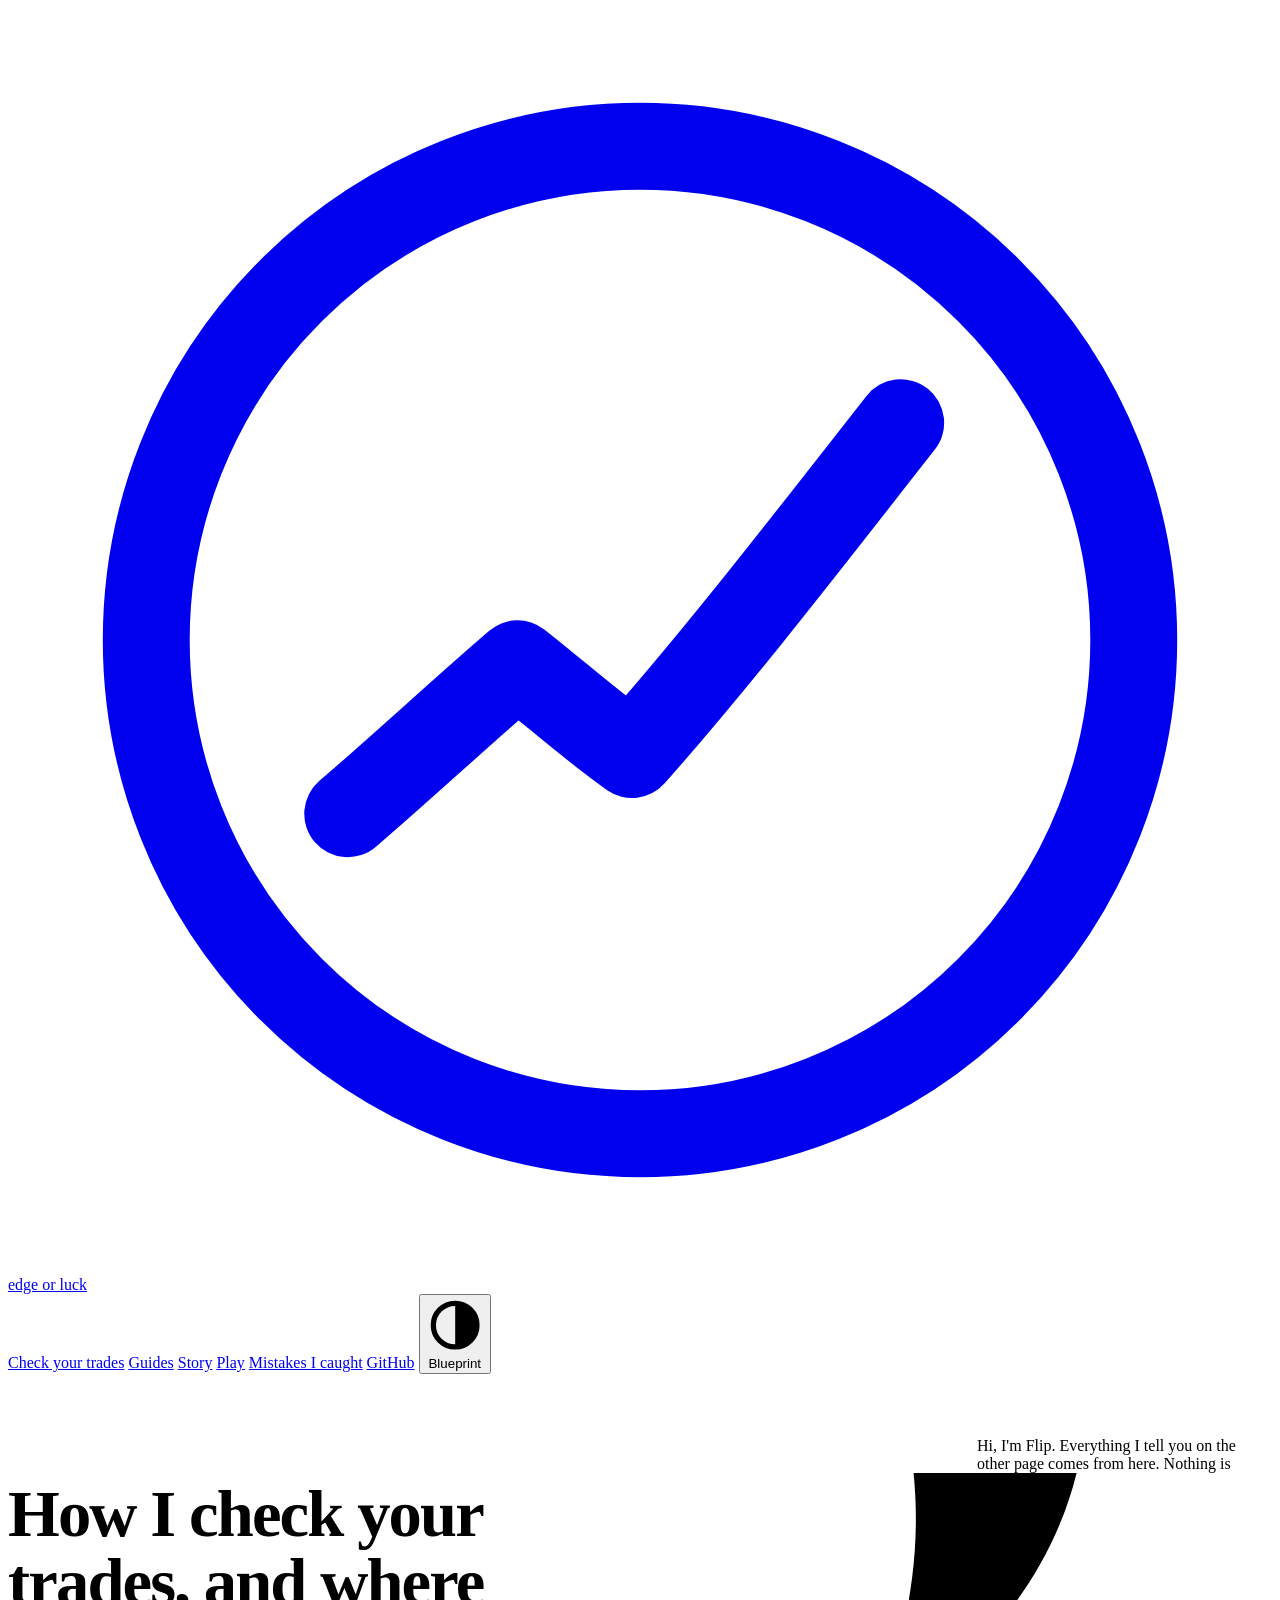
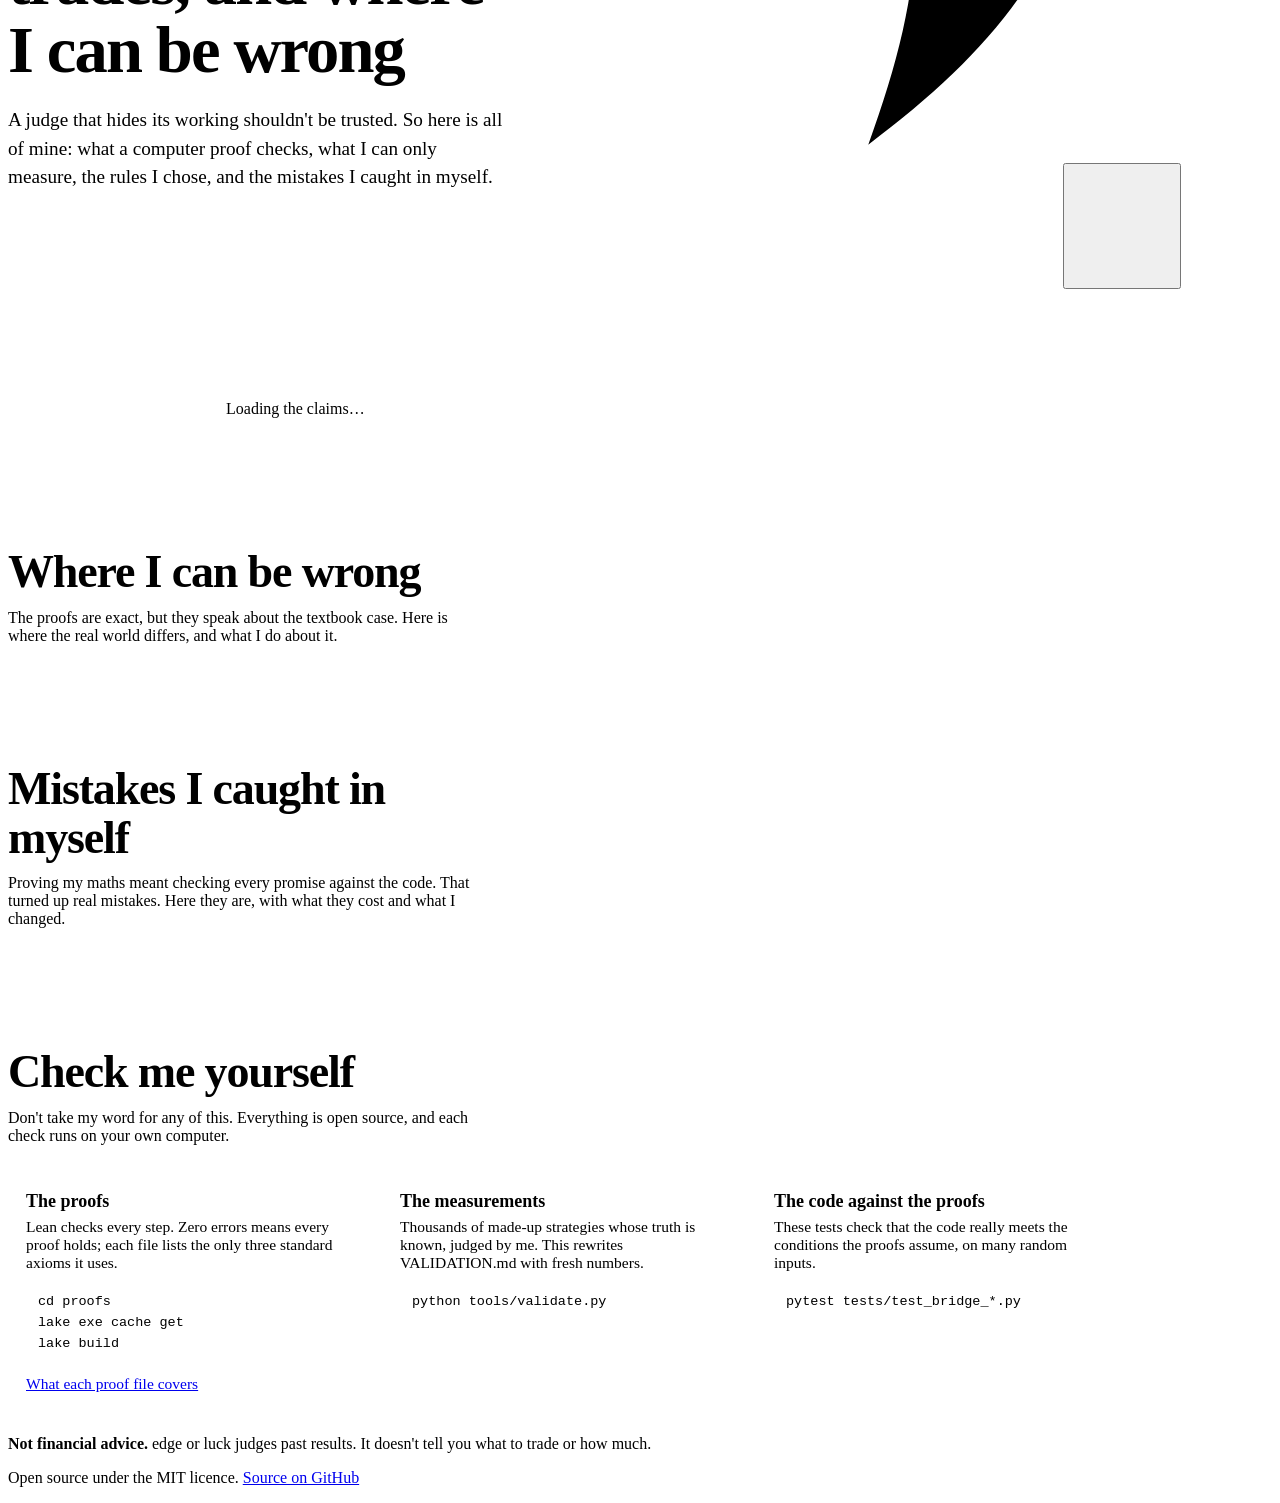
==== src/edgeorluck/web/static/how.html @ fd20bb6f "play: Flip Flip, a coin game that shows luck evening out (/play) Call heads or tails and Flip tosses" ====
<!doctype html>
<html lang="en">
<head>
<meta charset="utf-8">
<meta name="viewport" content="width=device-width, initial-scale=1">
<title>How edge or luck checks</title>
<meta name="description" content="How edge or luck judges a strategy, which parts are proved by a computer, which are measured, and the mistakes it caught in itself.">
<link rel="icon" href="data:image/svg+xml,%3Csvg xmlns='http://www.w3.org/2000/svg' viewBox='0 0 32 32'%3E%3Ccircle cx='16' cy='16' r='12.5' fill='%23F3F7F4' stroke='%2316294A' stroke-width='2.6'/%3E%3Cpath d='M8.5 20.5 13 16.5l3 2.4 7-8.4' fill='none' stroke='%2316294A' stroke-width='2.6' stroke-linecap='round' stroke-linejoin='round'/%3E%3C/svg%3E">
<link rel="stylesheet" href="/assets/site.css">
<style>
/* ---- Opening: Flip says what this page is ---- */
.intro{display:grid;grid-template-columns:minmax(0,1fr) 300px;gap:40px;align-items:center;padding-top:clamp(28px,7vh,80px);padding-bottom:12px}
h1{font-weight:700;font-size:clamp(38px,5.2vw,68px);line-height:1.02;letter-spacing:-.028em;margin:0 0 22px;max-width:16ch;text-wrap:balance}
.lede{margin:0;max-width:52ch;font-size:clamp(18px,1.5vw,21px);line-height:1.5;color:var(--ink-2)}
.intro-pet{position:relative;display:flex;flex-direction:column;align-items:center;gap:14px}
.intro-pet .bubble{position:relative;max-width:290px}
.intro-pet .bubble .tail{right:auto;left:50%;bottom:-13px;transform:translateX(-50%) rotate(90deg)}
.intro-pet .pet{width:118px;height:126px}
.legend{list-style:none;display:flex;flex-wrap:wrap;gap:12px 26px;margin:34px 0 0;padding:20px 0 0;border-top:1px solid var(--rule);font-size:15px;color:var(--ink-2)}
.legend li{display:flex;align-items:center;gap:10px;max-width:290px}

/* ---- Stamps: the kind of claim, hand-stamped ---- */
.stamp{display:inline-block;flex:none;font-family:var(--hand);font-weight:700;font-size:16px;line-height:1;padding:6px 10px 6px;
  border:2px solid currentColor;border-radius:11px 15px 10px 14px / 14px 10px 15px 11px;transform:rotate(-3deg);white-space:nowrap;background:color-mix(in srgb,var(--paper) 70%,transparent)}
.stamp.proved{color:var(--green)}
.stamp.measured{color:var(--amber)}
.stamp.tested{color:var(--violet)}
.stamp.choice{color:var(--slate)}
.stamp.unchecked{color:var(--red)}
.stamp.fixed{color:var(--green);transform:rotate(4deg)}

/* ---- The steps (a real sequence, so numbered) ---- */
.steps{list-style:none;margin:clamp(40px,7vh,72px) auto 0;padding-top:0;counter-reset:none}
.step{display:grid;grid-template-columns:150px minmax(0,1fr);gap:0 28px;padding:36px 0 40px;border-top:1px solid var(--rule)}
.step-side{display:flex;flex-direction:column;align-items:center;gap:10px;padding-top:4px}
.num{display:inline-grid;place-items:center;width:46px;height:46px;font-family:var(--hand);font-weight:700;font-size:26px;
  border:2px solid var(--ink);border-radius:54% 46% 52% 48% / 47% 55% 45% 53%}
.mini-pet{width:62px;height:66px;color:var(--ink)}
.step-body{min-width:0;max-width:820px}
.step h2{margin:0 0 8px;font-size:clamp(25px,2.6vw,34px);line-height:1.12;letter-spacing:-.02em;text-wrap:balance}
.say{margin:0 0 14px;font-family:var(--hand);font-size:21px;line-height:1.35;color:var(--ink-2)}
.say::before{content:"Flip: ";font-weight:700;color:var(--ink)}
.plain{margin:0;max-width:64ch;color:var(--ink-2)}
.formula{margin:20px 0 0;padding:14px 18px;border:1.5px dashed var(--ink-3);border-radius:6px;background:color-mix(in srgb,var(--paper-raised) 75%,transparent);max-width:72ch}
.formula code{display:block;font-family:var(--text);font-size:clamp(16px,1.5vw,19px);line-height:1.6;white-space:pre-wrap;color:var(--ink);overflow-wrap:anywhere}
.formula p{margin:8px 0 0;font-size:15px;color:var(--ink-3)}

.claims{list-style:none;margin:24px 0 0;padding:0;max-width:74ch}
.claim{display:grid;grid-template-columns:118px minmax(0,1fr);gap:14px;align-items:start;padding:14px 0;border-top:1px dashed var(--rule)}
.claim:first-child{border-top:0}
.claim .stamp{justify-self:start;margin-top:2px}
.claim p{margin:0}
.claim .meta{margin-top:5px;font-size:14.5px;color:var(--ink-3);line-height:1.5}
.claim .meta b{font-weight:600;color:var(--ink-2)}
.claim .meta a{color:var(--ink-2)}
.claim .meta code{font-family:ui-monospace,"Cascadia Mono",Consolas,monospace;font-size:13.5px}

/* ---- Mistakes I caught in myself ---- */
.band{padding-top:clamp(64px,10vh,110px)}
.band h2{font-size:clamp(30px,3.6vw,46px);line-height:1.06;letter-spacing:-.025em;margin:0 0 12px;max-width:22ch}
.band .intro-text{margin:0 0 30px;max-width:60ch;color:var(--ink-2)}
.mistakes{list-style:none;margin:0;padding:0;max-width:980px}
.mistake{display:grid;grid-template-columns:150px minmax(0,1fr);gap:8px 28px;padding:22px 0;border-top:1px solid var(--rule)}
.mistake .when{display:flex;flex-direction:column;align-items:flex-start;gap:10px}
.mistake .date{font-family:var(--hand);font-size:18px;color:var(--ink-3)}
.mistake h3{margin:0 0 6px;font-size:20px;letter-spacing:-.01em}
.mistake dl{margin:0;display:grid;grid-template-columns:max-content minmax(0,1fr);gap:4px 14px;font-size:16px}
.mistake dt{color:var(--ink-3)}
.mistake dd{margin:0;color:var(--ink-2)}

.yourself{display:grid;grid-template-columns:repeat(3,minmax(0,1fr));gap:22px;max-width:1100px}
.yourself div{padding:16px 18px;border:1.5px solid var(--rule);border-radius:6px;background:color-mix(in srgb,var(--paper-raised) 70%,transparent)}
.yourself h3{margin:0 0 6px;font-size:18px}
.yourself p{margin:0 0 10px;font-size:15.5px;color:var(--ink-2)}
.yourself pre{margin:0 0 10px;padding:10px 12px;border-radius:4px;background:color-mix(in srgb,var(--ink) 6%,transparent);overflow:auto;
  font-family:ui-monospace,"Cascadia Mono",Consolas,monospace;font-size:13.5px;line-height:1.55;white-space:pre}
.load-error{color:var(--red)}

@media (max-width:900px){
  .intro{grid-template-columns:minmax(0,1fr);gap:22px}
  .intro-pet{order:-1;flex-direction:row;justify-content:flex-start;align-items:center}
  .intro-pet .pet{width:84px;height:90px;flex:none}
  .intro-pet .bubble .tail{left:-14px;bottom:auto;top:50%;transform:translateY(-50%) scaleX(-1)}
  .intro-pet{flex-direction:row-reverse;justify-content:flex-end}
  .step,.mistake{grid-template-columns:minmax(0,1fr)}
  .step-side{flex-direction:row;justify-content:flex-start;padding-bottom:10px}
  .yourself{grid-template-columns:minmax(0,1fr)}
}
@media (max-width:520px){
  body{font-size:17px}
  .claim{grid-template-columns:minmax(0,1fr);gap:8px}
}
</style>
</head>
<body>

<header class="top">
  <div class="wrap">
    <a class="brand" href="/" aria-label="edge or luck, home">
      <svg viewBox="0 0 32 32" aria-hidden="true"><circle cx="16" cy="16" r="12.5" fill="none" stroke="currentColor" stroke-width="2.2"/><path d="M8.6 20.4c1.4-1.2 2.9-2.6 4.3-3.8.9.7 1.9 1.6 2.9 2.3 2.3-2.6 4.6-5.6 6.8-8.4" fill="none" stroke="currentColor" stroke-width="2.2" stroke-linecap="round" stroke-linejoin="round"/></svg>
      edge or luck
    </a>
    <nav class="nav" aria-label="Page">
      <a class="opt" href="/">Check your trades</a>
      <a class="opt" href="/guides">Guides</a>
      <a class="opt" href="/story">Story</a>
      <a class="opt" href="/play">Play</a>
      <a class="opt" href="#mistakes">Mistakes I caught</a>
      <a href="https://github.com/Sakke-code/edge-or-luck" rel="noopener">GitHub</a>
      <button class="theme" id="theme" type="button" aria-label="Switch to blueprint (dark) look">
        <svg viewBox="0 0 16 16" aria-hidden="true"><circle cx="8" cy="8" r="6.2" fill="none" stroke="currentColor" stroke-width="1.5"/><path d="M8 1.8a6.2 6.2 0 0 1 0 12.4z" fill="currentColor"/></svg>
        <span id="themeLabel">Blueprint</span>
      </button>
    </nav>
  </div>
</header>

<main>
  <section class="intro wrap" aria-labelledby="title">
    <div>
      <h1 id="title">How I check your trades, and where I can be wrong</h1>
      <p class="lede">A judge that hides its working shouldn't be trusted. So here is all of mine: what a computer proof checks, what I can only measure, the rules I chose, and the mistakes I caught in myself.</p>
      <ul class="legend" id="legend" aria-label="What the stamps mean"></ul>
    </div>
    <div class="intro-pet" aria-hidden="true">
      <div class="bubble" id="introBubble"><span class="say-text">Hi, I'm Flip. Everything I tell you on the other page comes from here. Nothing is hidden.</span><svg class="tail" viewBox="0 0 16 14"><path d="M0 1.5C6 3 10.5 7 15 13 9.5 11 5 10 0 10.5"/></svg></div>
      <button class="pet" id="introPet" type="button" tabindex="-1"></button>
    </div>
  </section>

  <ol class="steps wrap" id="steps" aria-label="How the judge works, step by step">
    <li class="step"><div></div><p class="plain" id="loading">Loading the claims…</p></li>
  </ol>

  <section class="band wrap" id="limits" aria-labelledby="limitsTitle">
    <h2 id="limitsTitle">Where I can be wrong</h2>
    <p class="intro-text">The proofs are exact, but they speak about the textbook case. Here is where the real world differs, and what I do about it.</p>
    <ul class="claims" id="limitsList"></ul>
  </section>

  <section class="band wrap" id="mistakes" aria-labelledby="mistakesTitle">
    <h2 id="mistakesTitle">Mistakes I caught in myself</h2>
    <p class="intro-text">Proving my maths meant checking every promise against the code. That turned up real mistakes. Here they are, with what they cost and what I changed.</p>
    <ul class="mistakes" id="mistakeList"></ul>
  </section>

  <section class="band wrap" aria-labelledby="yourselfTitle">
    <h2 id="yourselfTitle">Check me yourself</h2>
    <p class="intro-text">Don't take my word for any of this. Everything is open source, and each check runs on your own computer.</p>
    <div class="yourself">
      <div>
        <h3>The proofs</h3>
        <p>Lean checks every step. Zero errors means every proof holds; each file lists the only three standard axioms it uses.</p>
        <pre>cd proofs
lake exe cache get
lake build</pre>
        <p><a href="/proofs/README.md">What each proof file covers</a></p>
      </div>
      <div>
        <h3>The measurements</h3>
        <p>Thousands of made-up strategies whose truth is known, judged by me. This rewrites VALIDATION.md with fresh numbers.</p>
        <pre>python tools/validate.py</pre>
      </div>
      <div>
        <h3>The code against the proofs</h3>
        <p>These tests check that the code really meets the conditions the proofs assume, on many random inputs.</p>
        <pre>pytest tests/test_bridge_*.py</pre>
      </div>
    </div>
  </section>
</main>

<footer>
  <div class="wrap">
    <div>
      <p><b>Not financial advice.</b> edge or luck judges past results. It doesn't tell you what to trade or how much.</p>
      <p id="updated"></p>
    </div>
    <div>
      <p>Open source under the MIT licence. <a href="https://github.com/Sakke-code/edge-or-luck" rel="noopener">Source on GitHub</a></p>
    </div>
  </div>
</footer>

<script src="/assets/site.js"></script>
<script>
(function () {
  "use strict";
  var $ = function (id) { return document.getElementById(id); };
  function el(tag, cls, text) { var e = document.createElement(tag); if (cls) e.className = cls; if (text != null) e.textContent = text; return e; }

  var intro = EOL.makeFlip($("introPet"), $("introBubble"));
  var pets = [intro];
  if (!EOL.reduce) {
    var px = 0, py = 0, looking = false;
    window.addEventListener("pointermove", function (e) {
      px = e.clientX; py = e.clientY;
      if (looking) return;
      looking = true;
      requestAnimationFrame(function () { looking = false; pets.forEach(function (f) { f.look(px, py); }); });
    }, { passive: true });
  }
  $("introPet").addEventListener("click", function () { intro.hop(); });

  // One claim: its stamp, what it says, what it assumes, and where to check it.
  function claimItem(c, statuses) {
    var li = el("li", "claim"), st = statuses[c.status] || { label: c.status };
    li.appendChild(el("span", "stamp " + c.status, st.label));
    var d = el("div");
    d.appendChild(el("p", null, c.text));
    var meta = el("div", "meta");
    if (c.assumes) { var a = el("p"); a.appendChild(el("b", null, "Assumes: ")); a.appendChild(document.createTextNode(c.assumes)); meta.appendChild(a); }
    if (c.lean && c.lean.length) {
      var p = el("p"); p.appendChild(el("b", null, c.status === "proved" ? "Proof: " : "Shown in: "));
      c.lean.forEach(function (ref, i) {
        if (i) p.appendChild(document.createTextNode(", "));
        var file = ref.split(".")[0], link = el("a"), code = el("code", null, ref);
        link.href = "/proofs/EdgeOrLuck/" + file + ".lean"; link.title = "Read the Lean proof";
        link.appendChild(code); p.appendChild(link);
      });
      meta.appendChild(p);
    }
    if (c.python) { var py2 = el("p"); py2.appendChild(el("b", null, "In the code: ")); py2.appendChild(el("code", null, c.python)); meta.appendChild(py2); }
    if (c.link) {
      var lk = el("p"), a2 = el("a", null, "the measurements in " + c.link);
      a2.href = "https://github.com/Sakke-code/edge-or-luck/blob/main/" + c.link; a2.rel = "noopener";
      lk.appendChild(el("b", null, "See: ")); lk.appendChild(a2); meta.appendChild(lk);
    }
    if (meta.children.length) d.appendChild(meta);
    li.appendChild(d);
    return li;
  }

  fetch("/api/claims").then(function (r) { return r.json(); }).then(function (data) {
    var statuses = data.statuses || {};
    var legend = $("legend");
    Object.keys(statuses).forEach(function (k) {
      var li = el("li"); li.appendChild(el("span", "stamp " + k, statuses[k].label)); li.appendChild(el("span", null, statuses[k].means));
      legend.appendChild(li);
    });

    var list = $("steps"); list.textContent = "";
    (data.steps || []).forEach(function (s, i) {
      var li = el("li", "step"); li.id = "step-" + s.id;
      var side = el("div", "step-side");
      side.appendChild(el("span", "num", String(i + 1)));
      var mini = el("div", "mini-pet"); mini.setAttribute("aria-hidden", "true"); side.appendChild(mini);
      li.appendChild(side);
      var body = el("div", "step-body");
      body.appendChild(el("h2", null, s.title));
      if (s.flip) body.appendChild(el("p", "say", s.flip));
      if (s.plain) body.appendChild(el("p", "plain", s.plain));
      if (s.formula) {
        var f = el("div", "formula"); f.appendChild(el("code", null, s.formula));
        if (s.formula_note) f.appendChild(el("p", null, s.formula_note));
        body.appendChild(f);
      }
      var ul = el("ul", "claims");
      (s.claims || []).forEach(function (c) { ul.appendChild(claimItem(c, statuses)); });
      body.appendChild(ul);
      li.appendChild(body);
      list.appendChild(li);
      var pet = EOL.makeFlip(mini, null);
      pet.mood(s.mood || "idle");
      pets.push(pet);
    });

    var lim = $("limitsList");
    (data.limits || []).forEach(function (c) { lim.appendChild(claimItem(c, statuses)); });

    var ml = $("mistakeList");
    (data.mistakes || []).forEach(function (m) {
      var li = el("li", "mistake"), when = el("div", "when");
      when.appendChild(el("span", "date", m.date));
      when.appendChild(el("span", "stamp fixed", "Fixed"));
      li.appendChild(when);
      var d = el("div");
      d.appendChild(el("h3", null, m.title));
      var dl = el("dl");
      [["What it cost", m.impact], ["How I found it", m.found], ["What I changed", m.fix]].forEach(function (row) {
        if (!row[1]) return;
        dl.appendChild(el("dt", null, row[0])); dl.appendChild(el("dd", null, row[1]));
      });
      d.appendChild(dl);
      li.appendChild(d);
      ml.appendChild(li);
    });
    if (data.updated) $("updated").textContent = "These claims were last checked on " + data.updated + ".";
  }).catch(function () {
    var list = $("steps"); list.textContent = "";
    var li = el("li", "step"); li.appendChild(el("div"));
    li.appendChild(el("p", "load-error", "The claims didn't load. Reload the page, or read them in src/edgeorluck/data/claims.json."));
    list.appendChild(li);
  });
})();
</script>
</body>
</html>
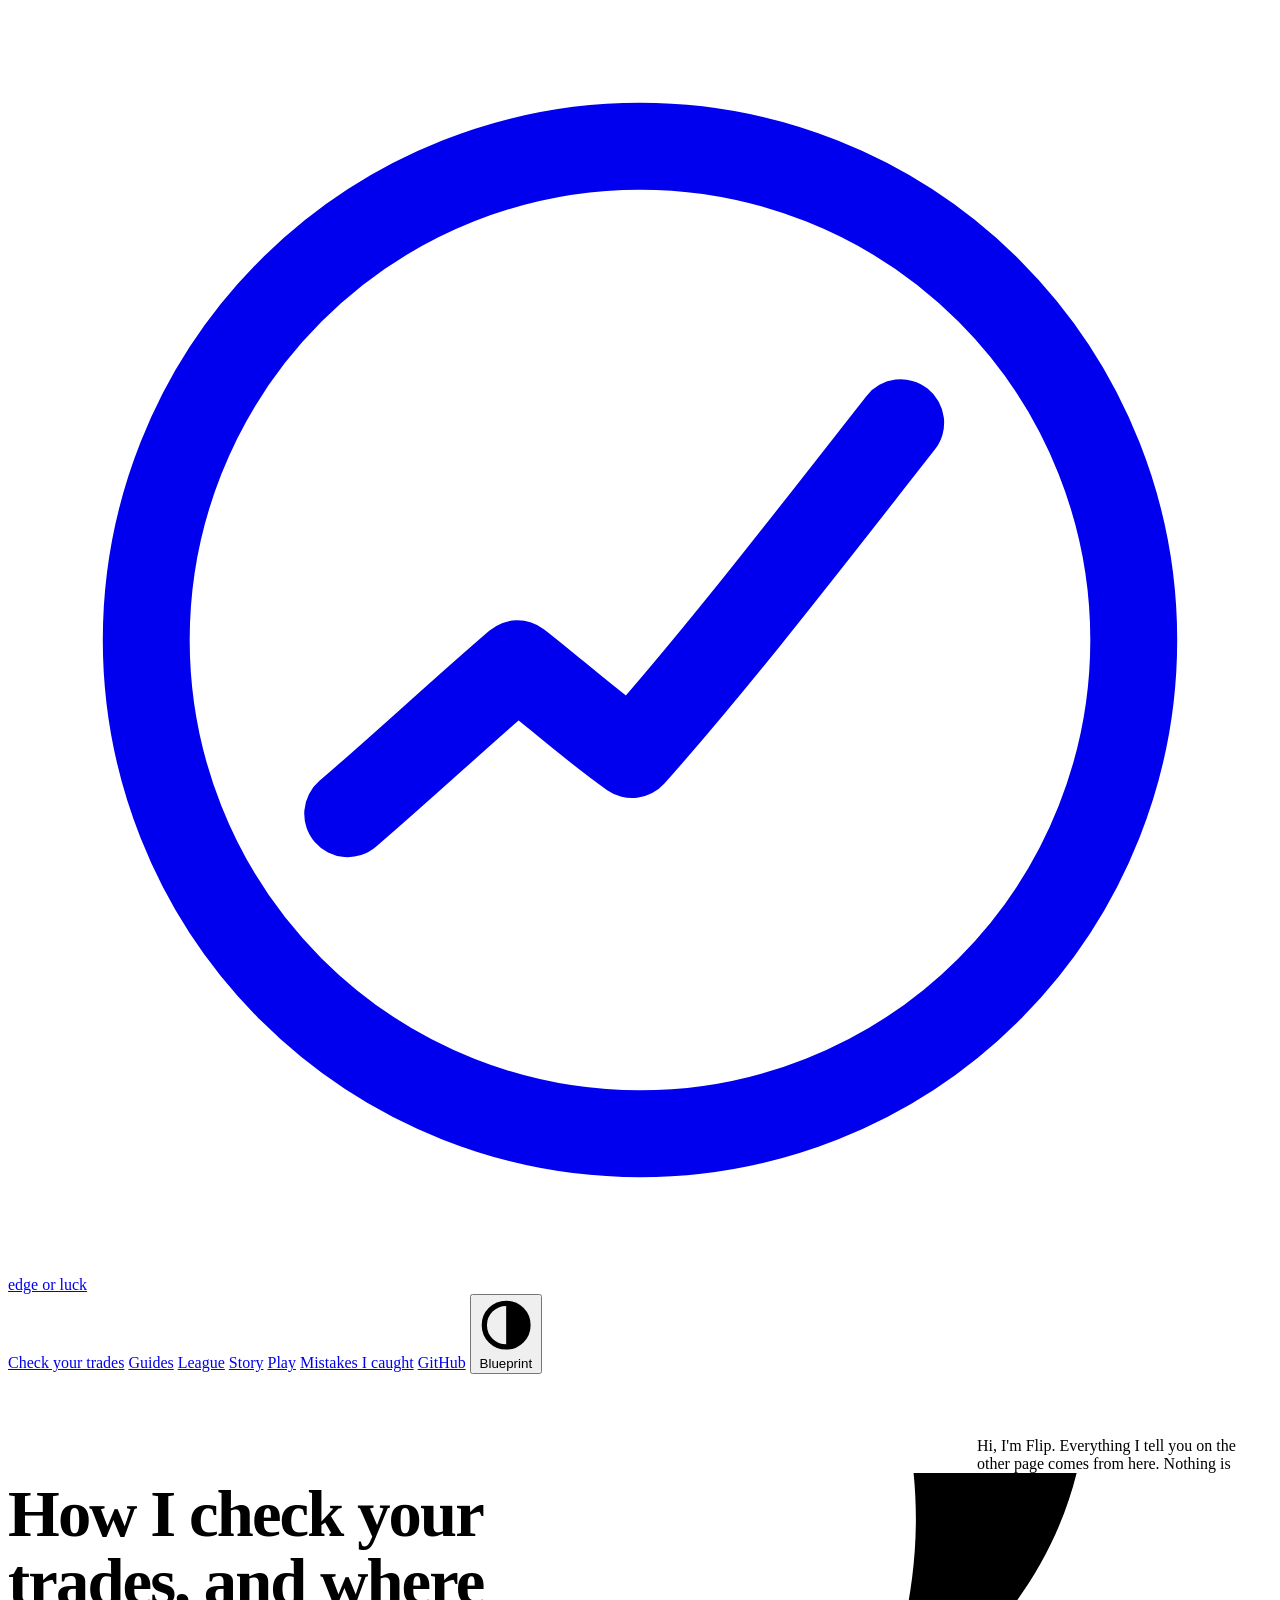
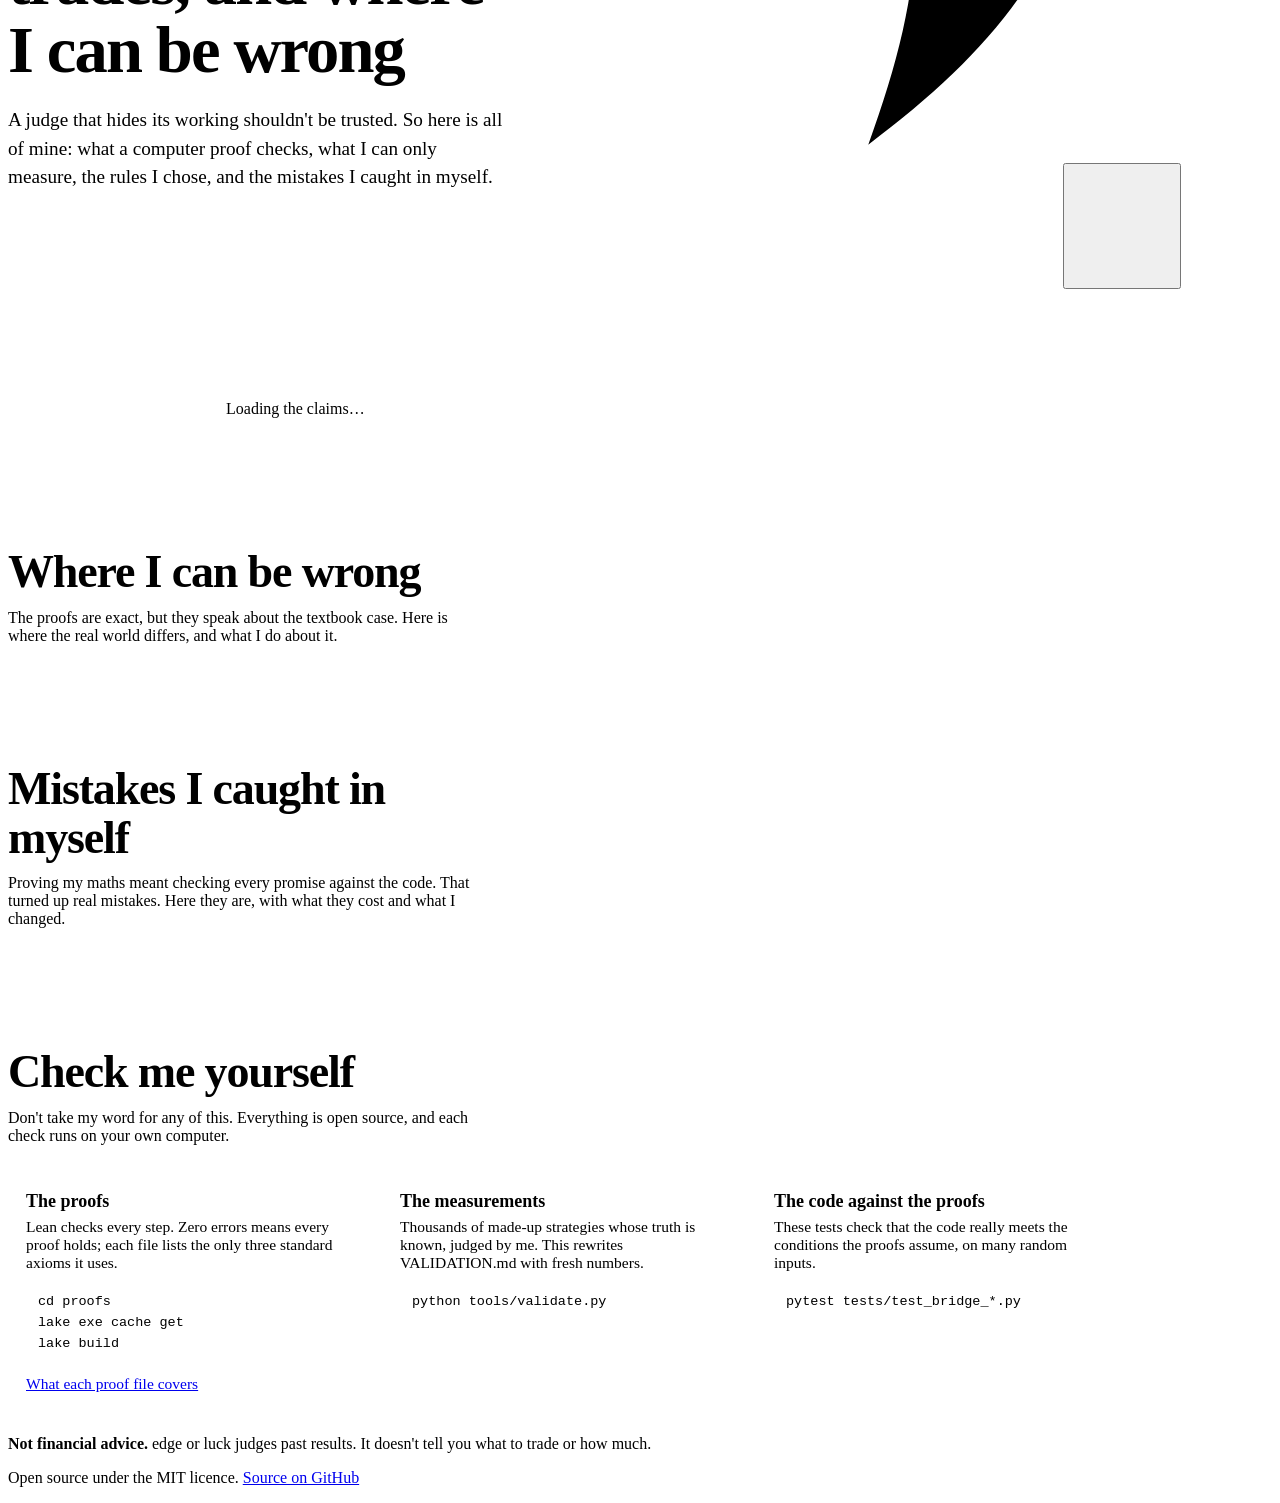
==== commit 06f2a9b6: "2.5.0: the league, MCP over the web, and a built-in MCP server - The league (/league, /api/league): " ====
--- a/src/edgeorluck/web/static/how.html
+++ b/src/edgeorluck/web/static/how.html
@@ -102,7 +102,7 @@
     </a>
     <nav class="nav" aria-label="Page">
       <a class="opt" href="/">Check your trades</a>
-      <a class="opt" href="/guides">Guides</a>
+      <a class="opt" href="/guides">Guides</a> <a class="opt" href="/league">League</a>
       <a class="opt" href="/story">Story</a>
       <a class="opt" href="/play">Play</a>
       <a class="opt" href="#mistakes">Mistakes I caught</a>
@@ -286,6 +286,11 @@
       ml.appendChild(li);
     });
     if (data.updated) $("updated").textContent = "These claims were last checked on " + data.updated + ".";
+    // The page grew after the browser jumped to #mistakes (or #step-...), so jump again now it's all there.
+    if (location.hash) {
+      var target = document.getElementById(decodeURIComponent(location.hash.slice(1)));
+      if (target) target.scrollIntoView();
+    }
   }).catch(function () {
     var list = $("steps"); list.textContent = "";
     var li = el("li", "step"); li.appendChild(el("div"));
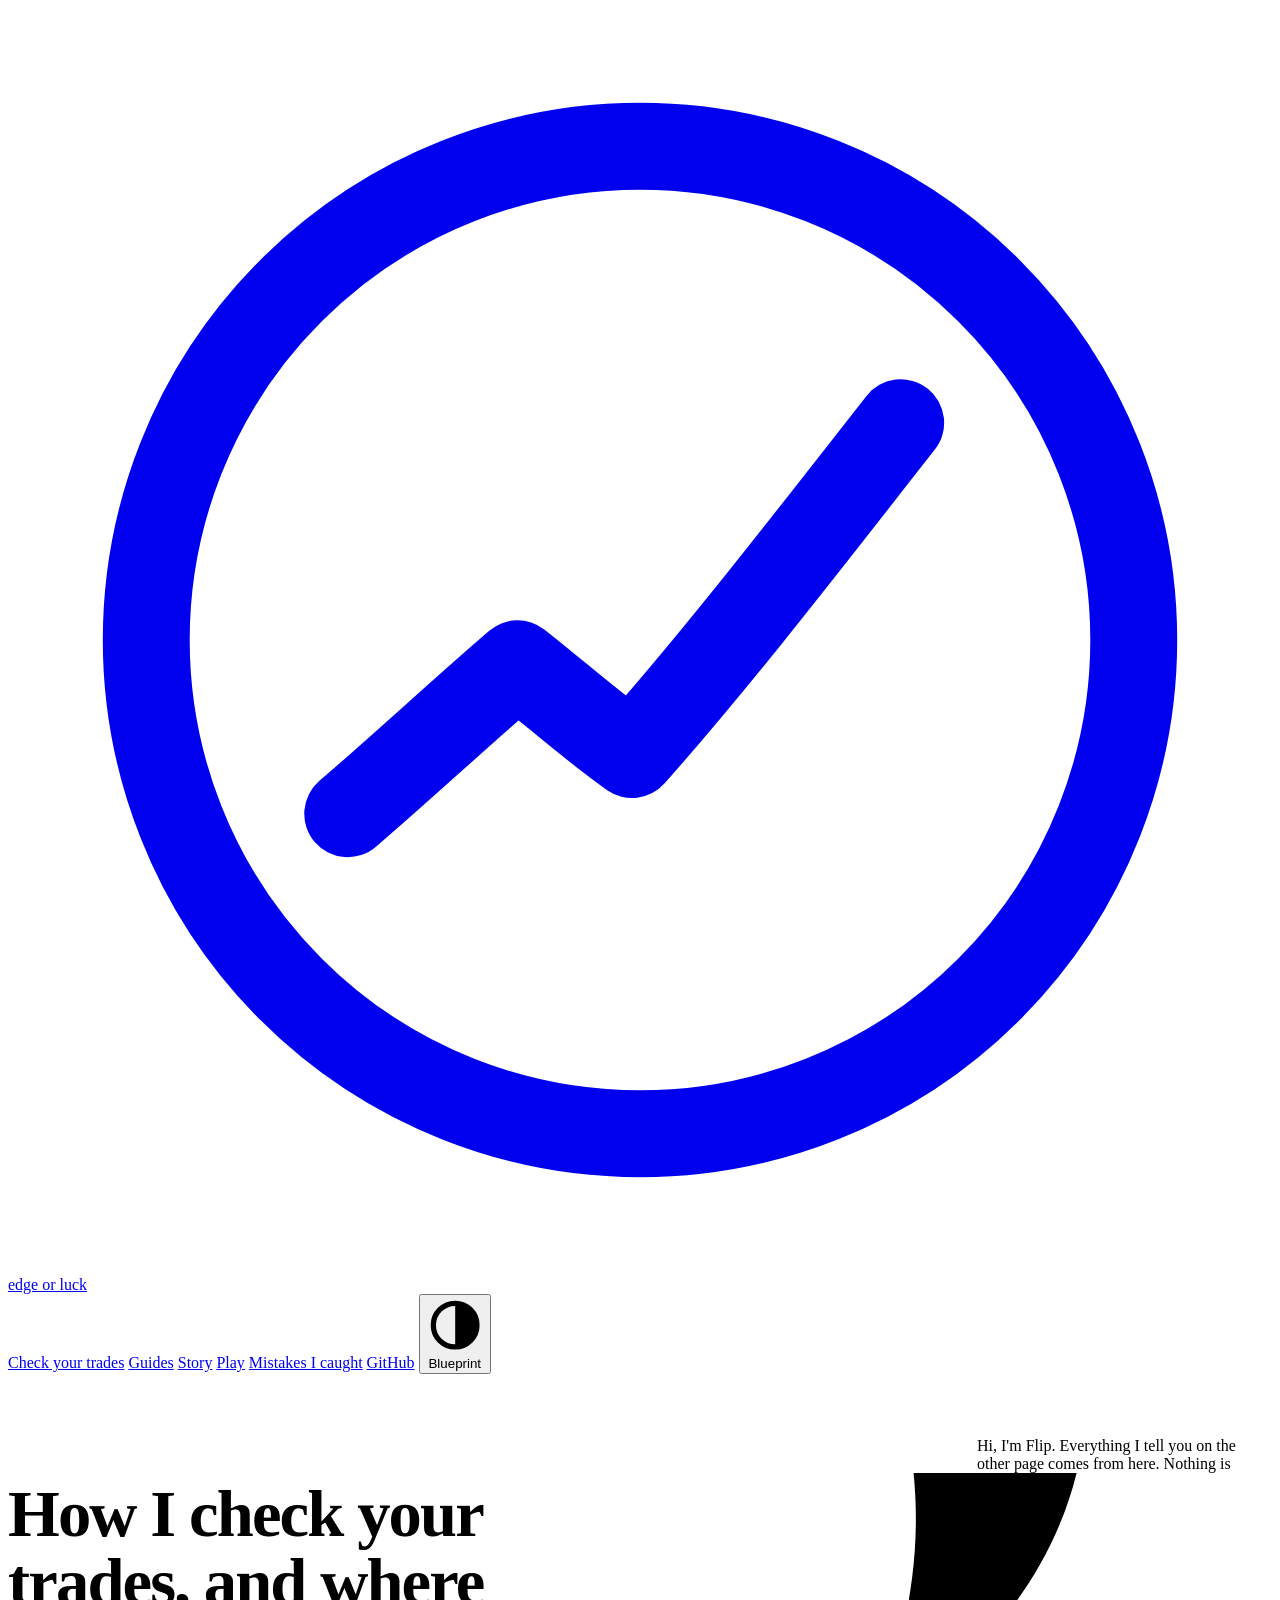
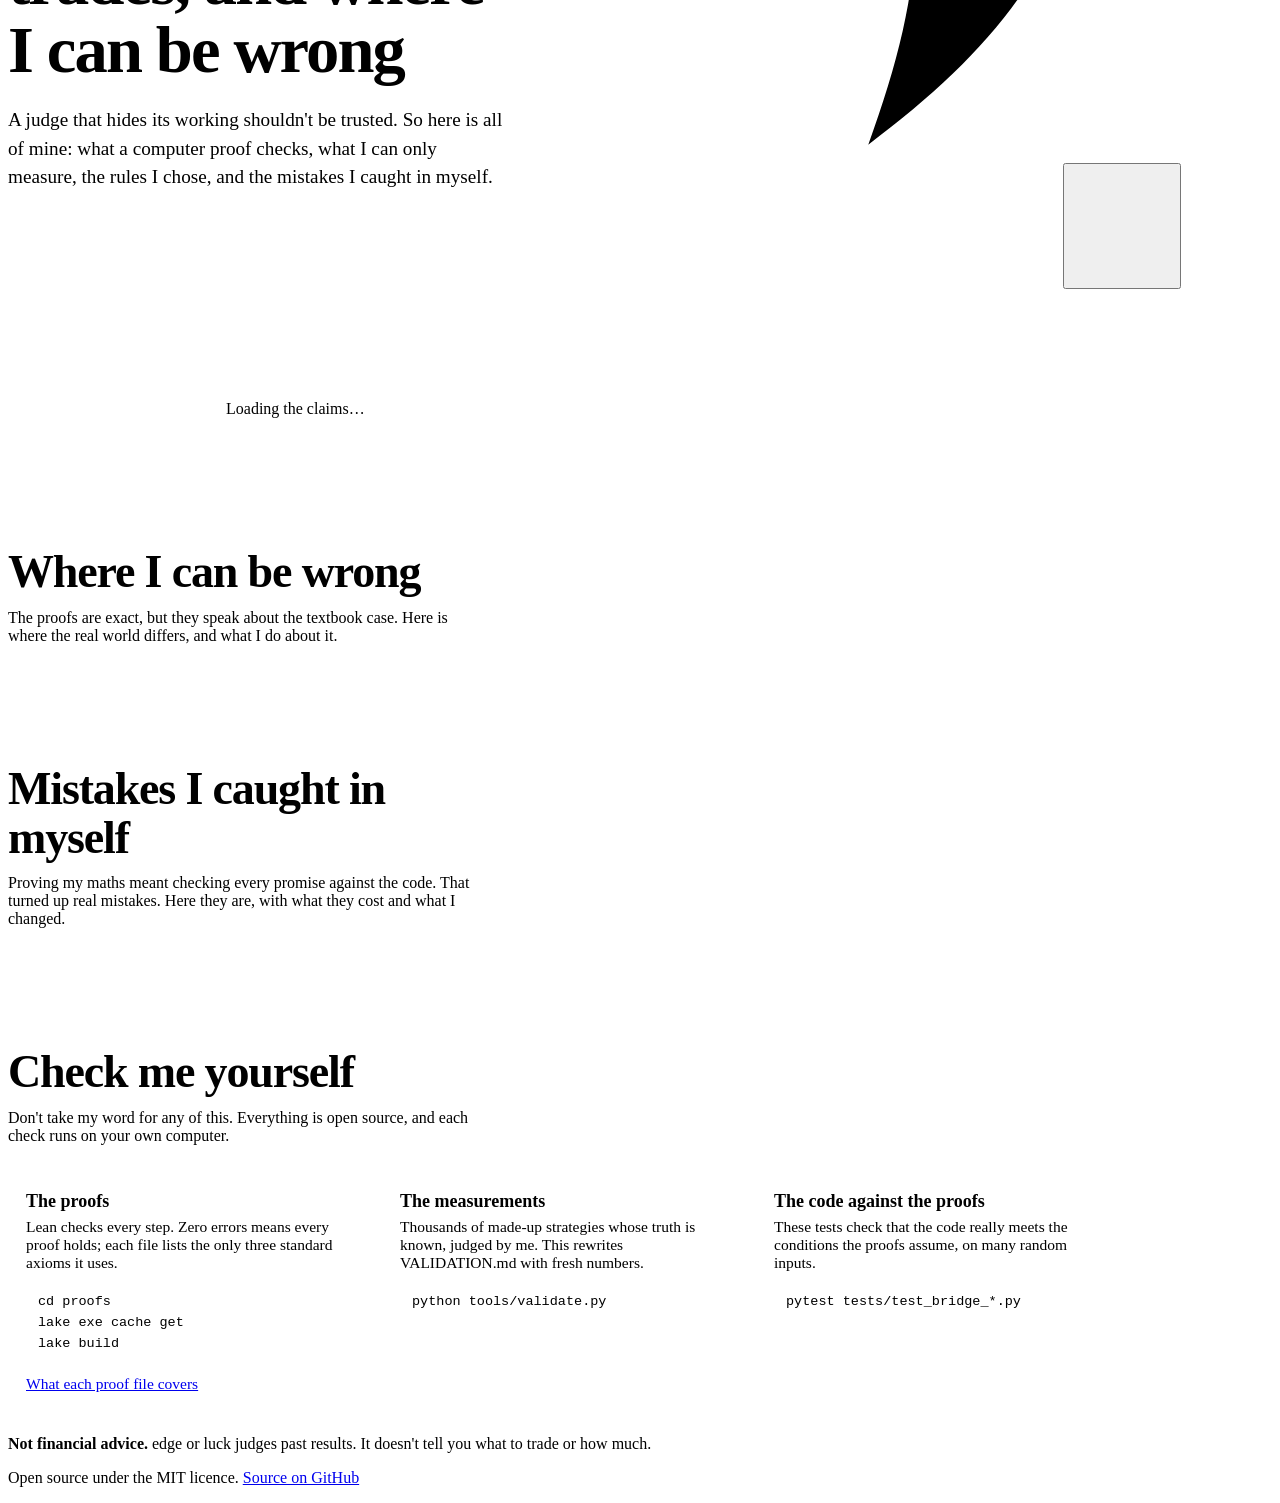
==== commit 60e6fea9: "The league is gone; the assistant tools as JSON for GPTs; signed receipts - Removed the public leagu" ====
--- a/src/edgeorluck/web/static/how.html
+++ b/src/edgeorluck/web/static/how.html
@@ -102,7 +102,7 @@
     </a>
     <nav class="nav" aria-label="Page">
       <a class="opt" href="/">Check your trades</a>
-      <a class="opt" href="/guides">Guides</a> <a class="opt" href="/league">League</a>
+      <a class="opt" href="/guides">Guides</a>
       <a class="opt" href="/story">Story</a>
       <a class="opt" href="/play">Play</a>
       <a class="opt" href="#mistakes">Mistakes I caught</a>
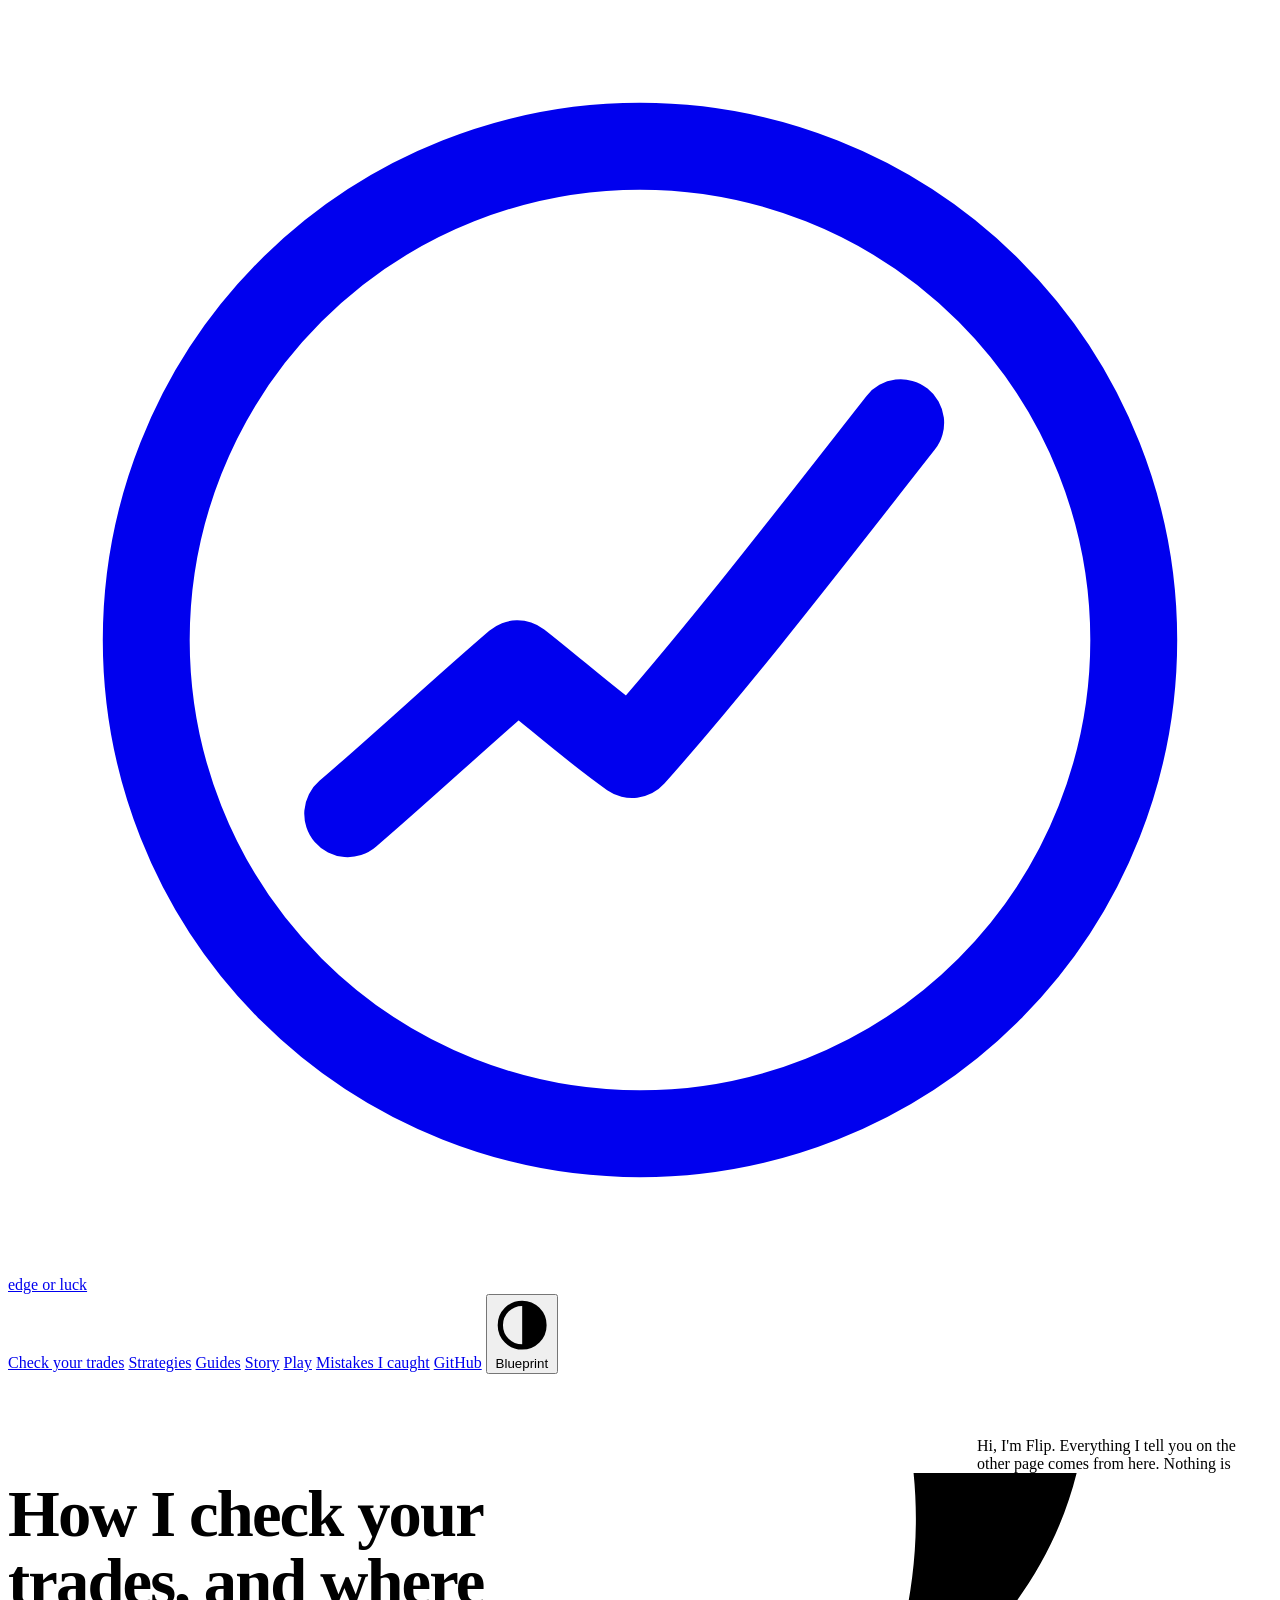
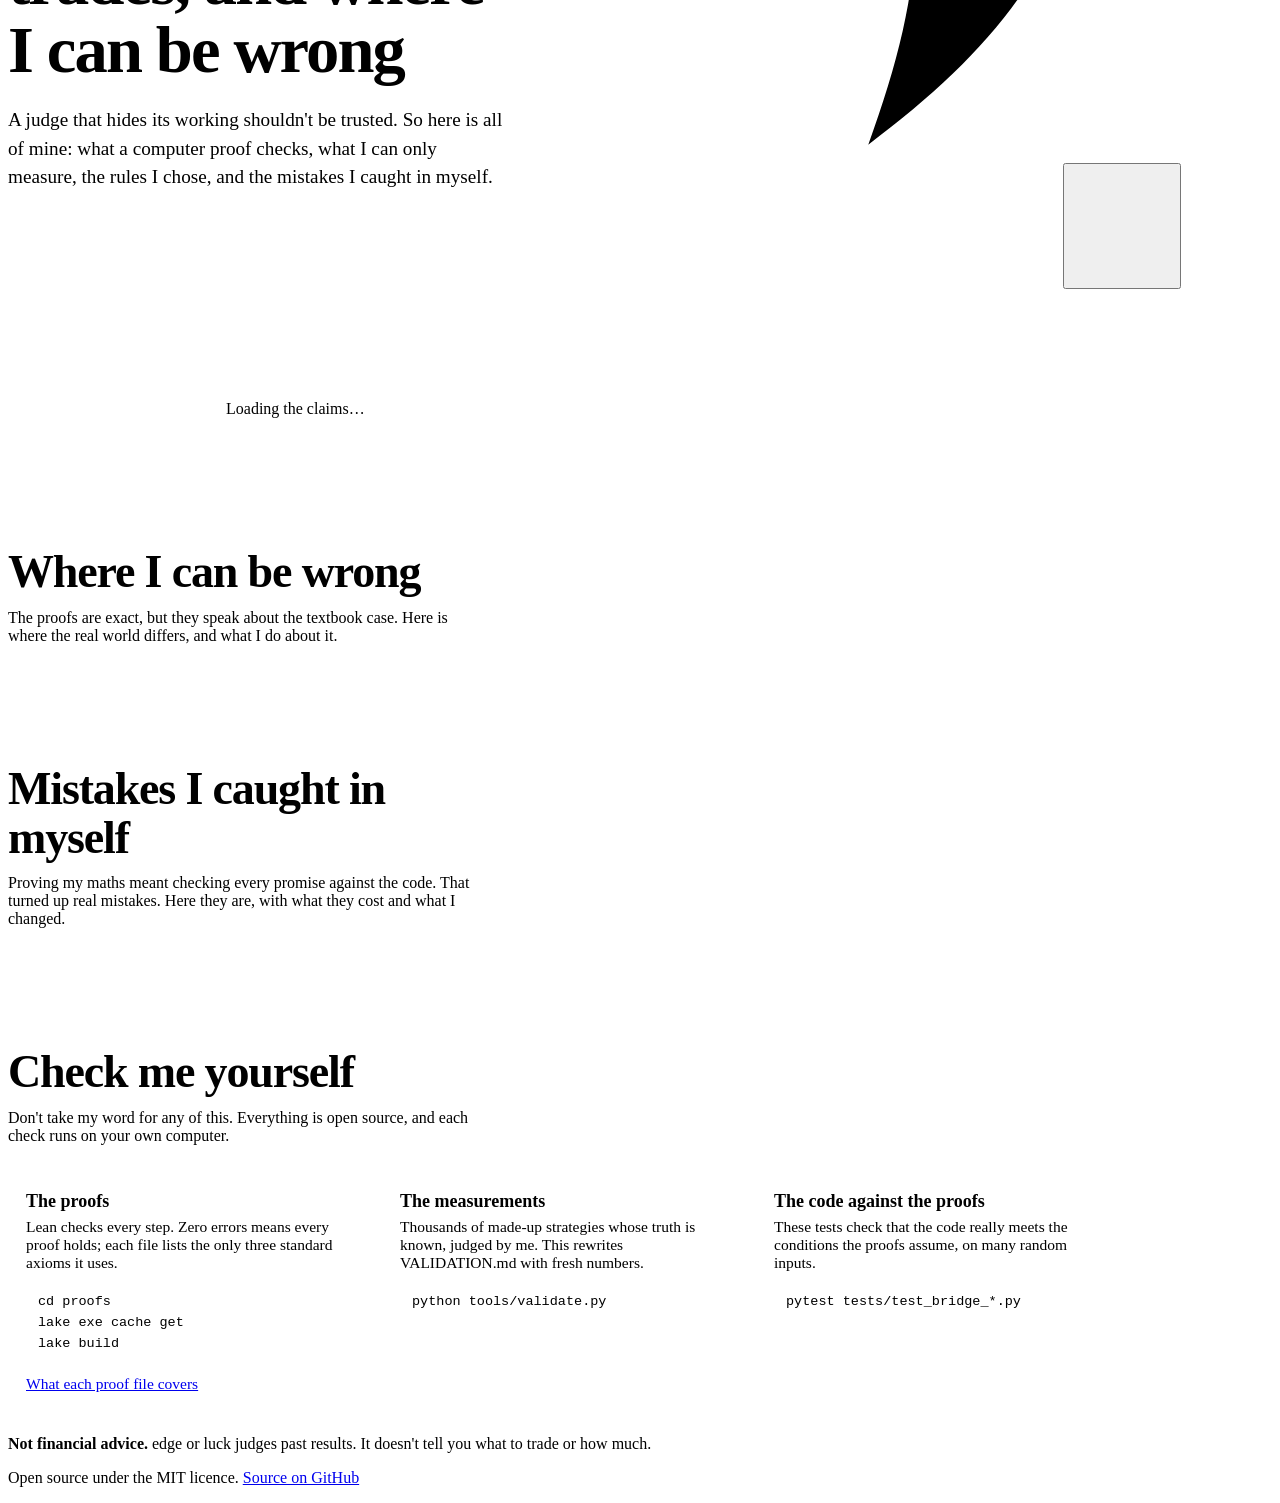
==== commit b504c77d: "Popular strategies, judged Ten rules people repeat (golden cross, 200-day average, RSI 30/70, RSI(2)" ====
--- a/src/edgeorluck/web/static/how.html
+++ b/src/edgeorluck/web/static/how.html
@@ -102,7 +102,7 @@
     </a>
     <nav class="nav" aria-label="Page">
       <a class="opt" href="/">Check your trades</a>
-      <a class="opt" href="/guides">Guides</a>
+      <a class="opt" href="/strategies">Strategies</a> <a class="opt" href="/guides">Guides</a>
       <a class="opt" href="/story">Story</a>
       <a class="opt" href="/play">Play</a>
       <a class="opt" href="#mistakes">Mistakes I caught</a>
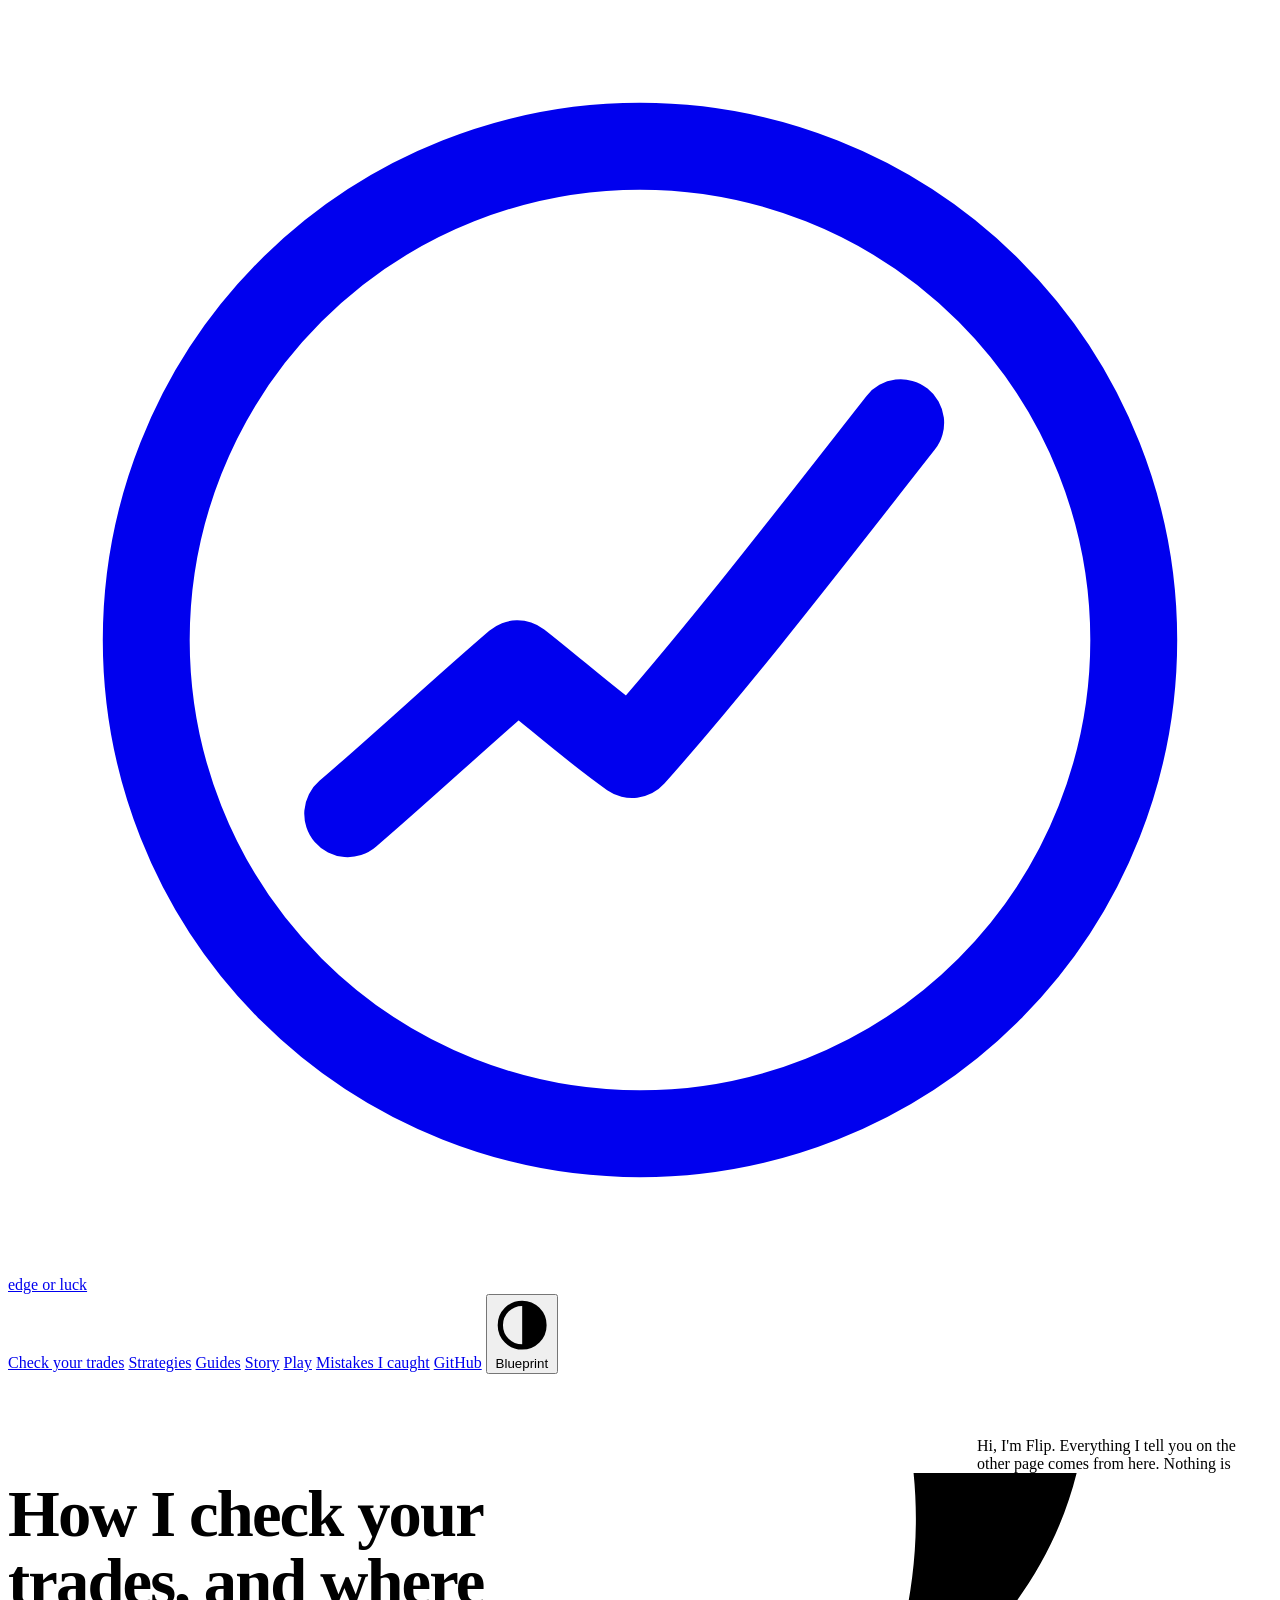
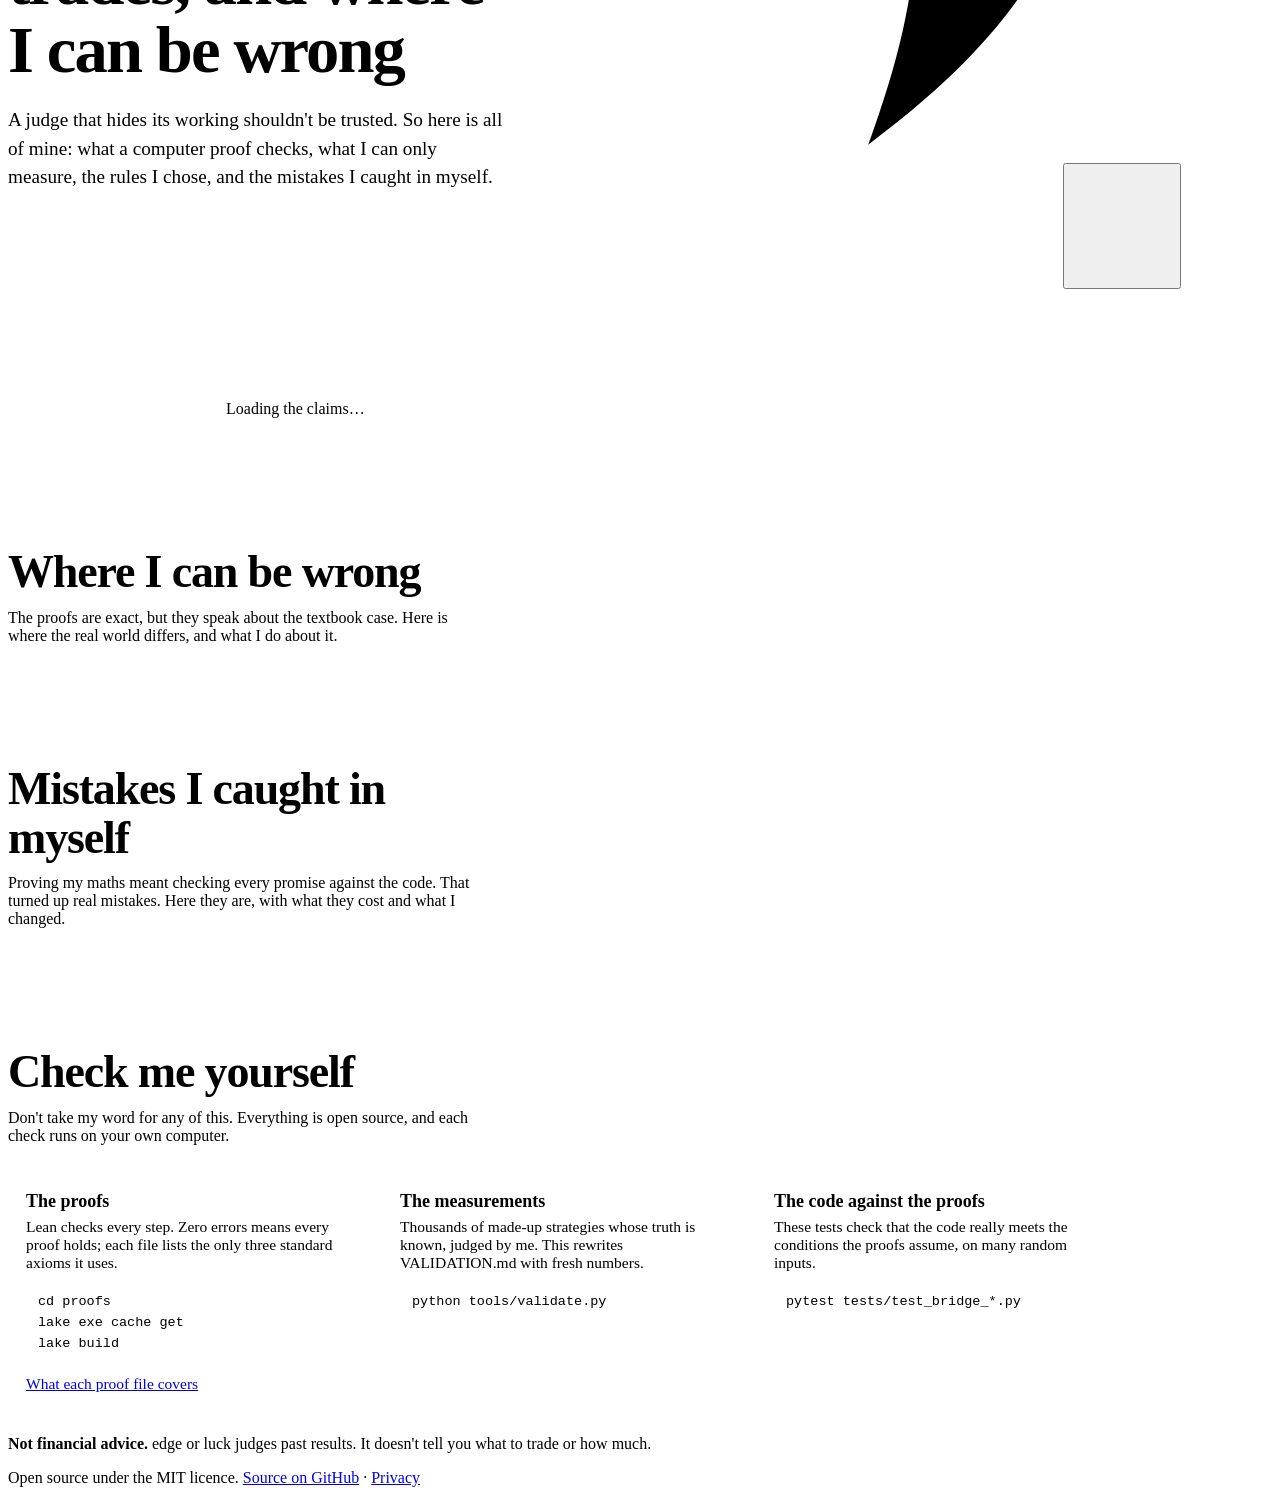
==== commit d1d5c6e5: "A privacy page /privacy says what is kept and what isn't, in plain words: the forecast fingerprints," ====
--- a/src/edgeorluck/web/static/how.html
+++ b/src/edgeorluck/web/static/how.html
@@ -177,7 +177,7 @@
       <p id="updated"></p>
     </div>
     <div>
-      <p>Open source under the MIT licence. <a href="https://github.com/Sakke-code/edge-or-luck" rel="noopener">Source on GitHub</a></p>
+      <p>Open source under the MIT licence. <a href="https://github.com/Sakke-code/edge-or-luck" rel="noopener">Source on GitHub</a> · <a href="/privacy">Privacy</a></p>
     </div>
   </div>
 </footer>
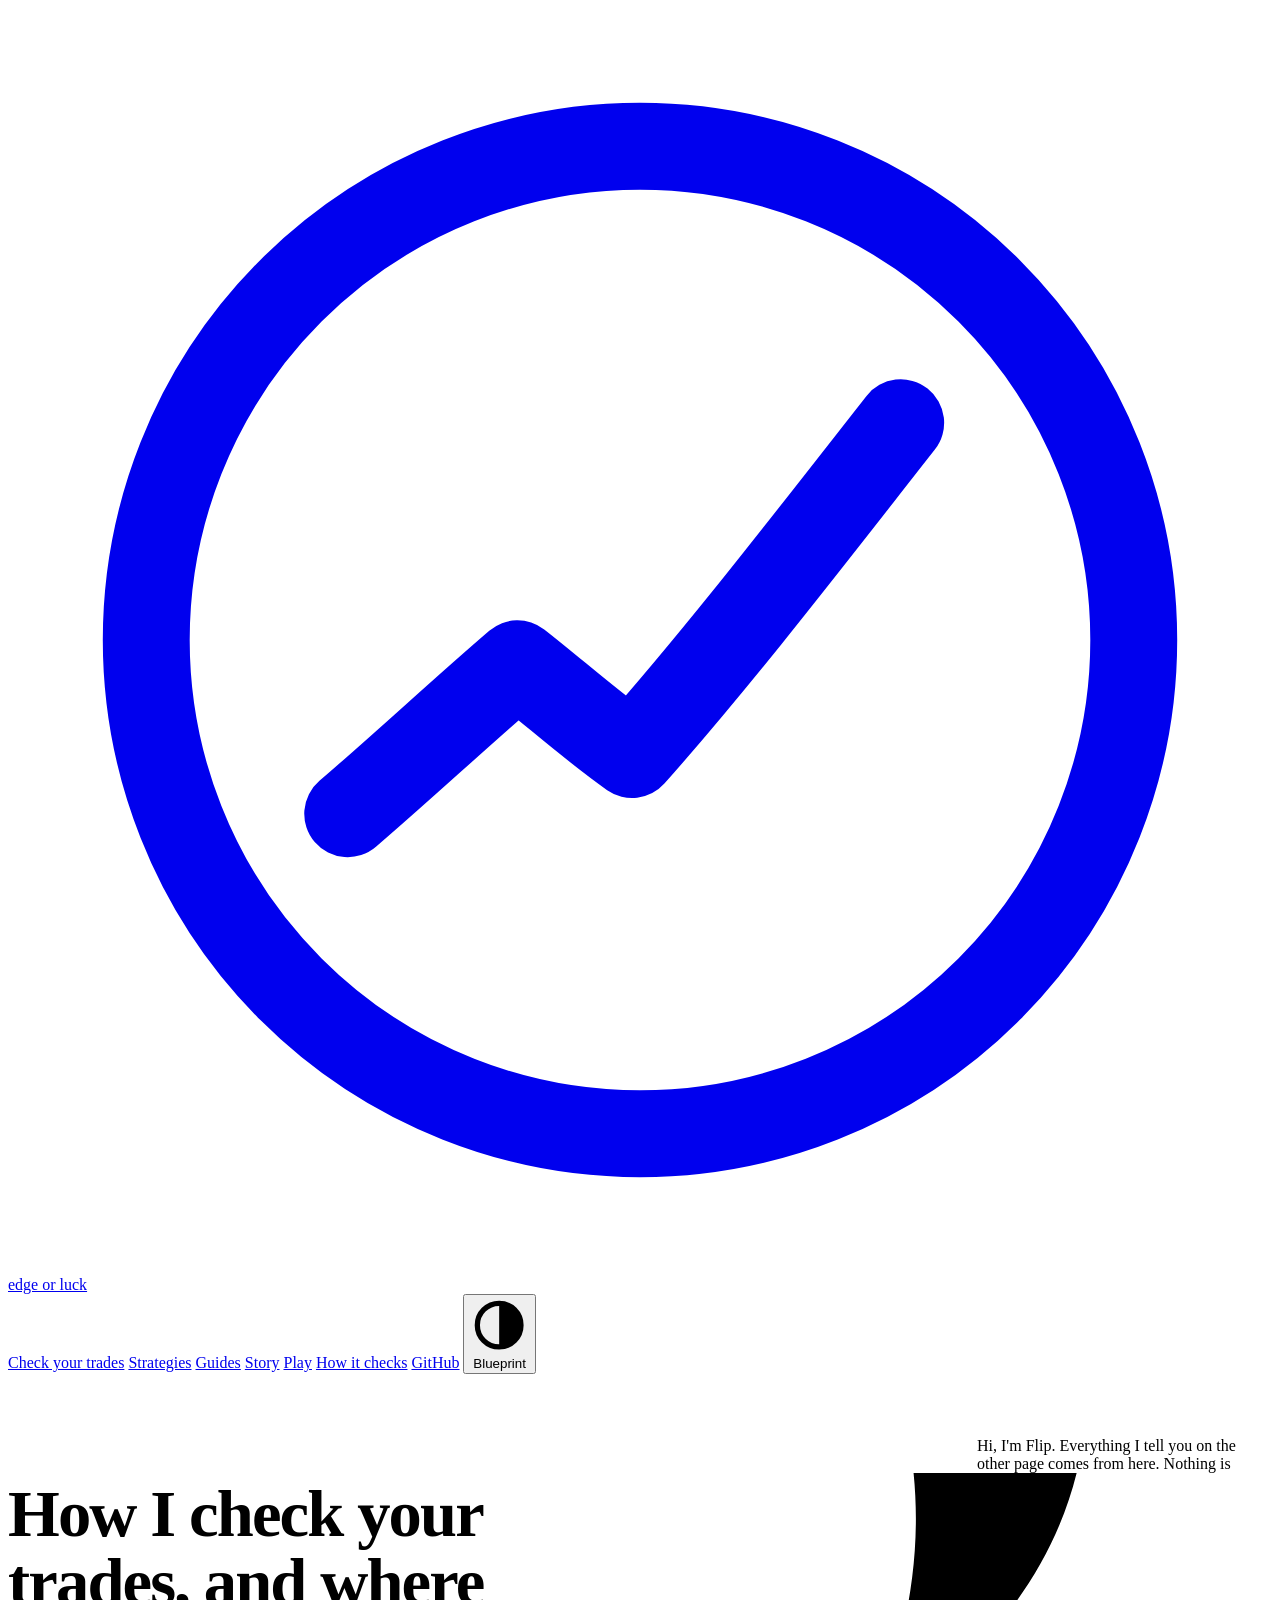
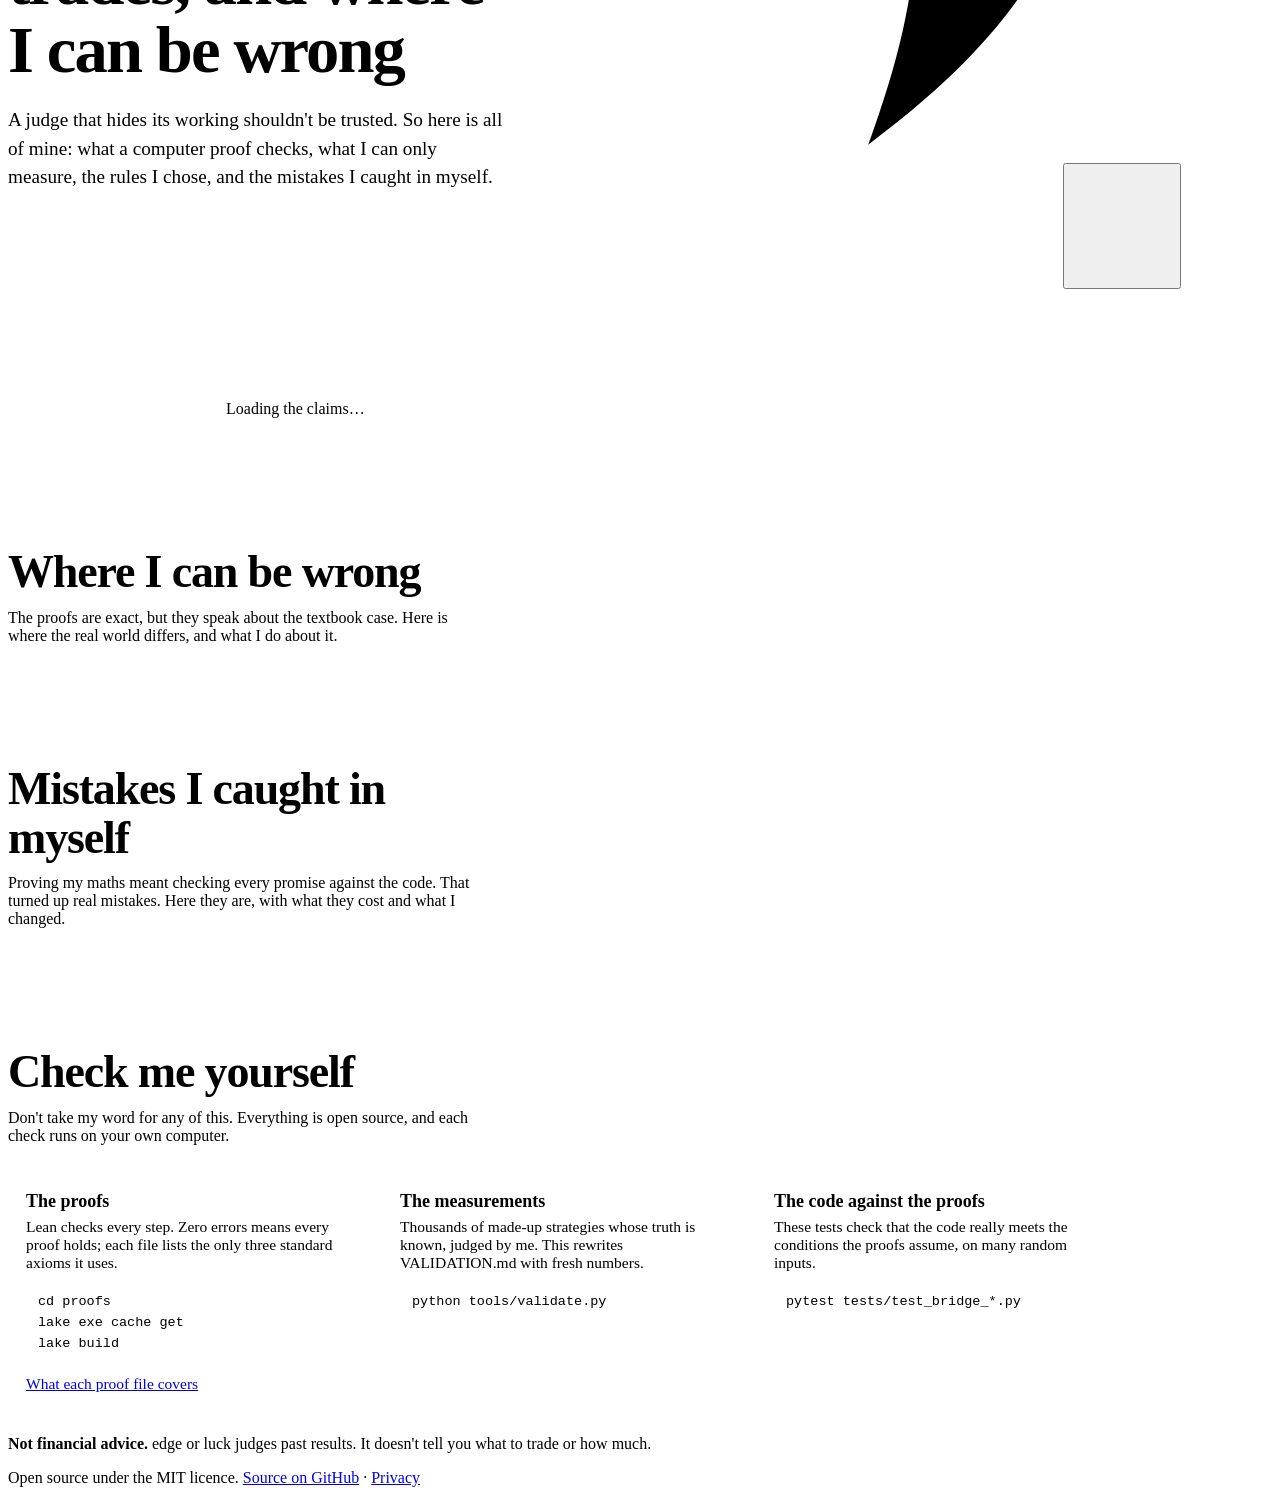
==== commit bdeefdf2: "One menu on every page; phones get it too; the catalogue answers "none?" - The home page and How it " ====
--- a/src/edgeorluck/web/static/how.html
+++ b/src/edgeorluck/web/static/how.html
@@ -102,10 +102,11 @@
     </a>
     <nav class="nav" aria-label="Page">
       <a class="opt" href="/">Check your trades</a>
-      <a class="opt" href="/strategies">Strategies</a> <a class="opt" href="/guides">Guides</a>
+      <a class="opt" href="/strategies">Strategies</a>
+      <a class="opt" href="/guides">Guides</a>
       <a class="opt" href="/story">Story</a>
       <a class="opt" href="/play">Play</a>
-      <a class="opt" href="#mistakes">Mistakes I caught</a>
+      <a class="opt" href="/how" aria-current="page">How it checks</a>
       <a href="https://github.com/Sakke-code/edge-or-luck" rel="noopener">GitHub</a>
       <button class="theme" id="theme" type="button" aria-label="Switch to blueprint (dark) look">
         <svg viewBox="0 0 16 16" aria-hidden="true"><circle cx="8" cy="8" r="6.2" fill="none" stroke="currentColor" stroke-width="1.5"/><path d="M8 1.8a6.2 6.2 0 0 1 0 12.4z" fill="currentColor"/></svg>
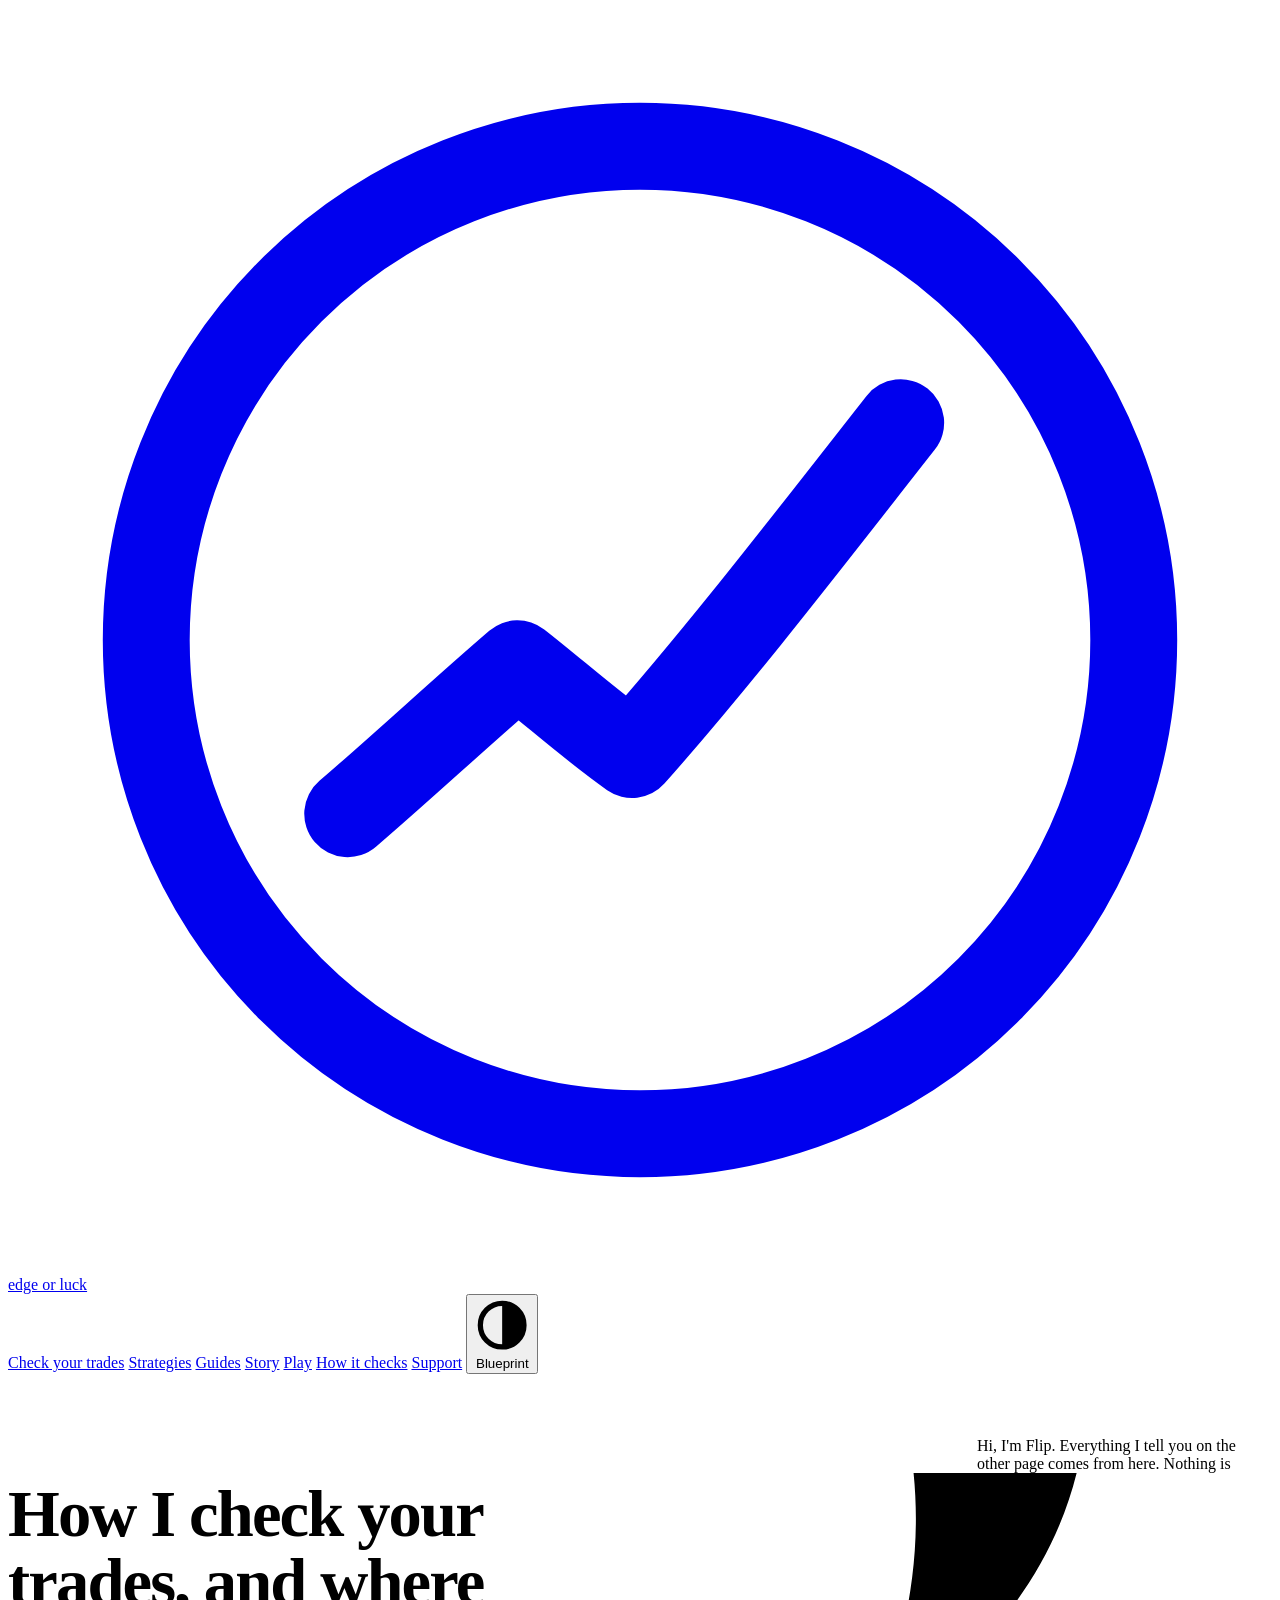
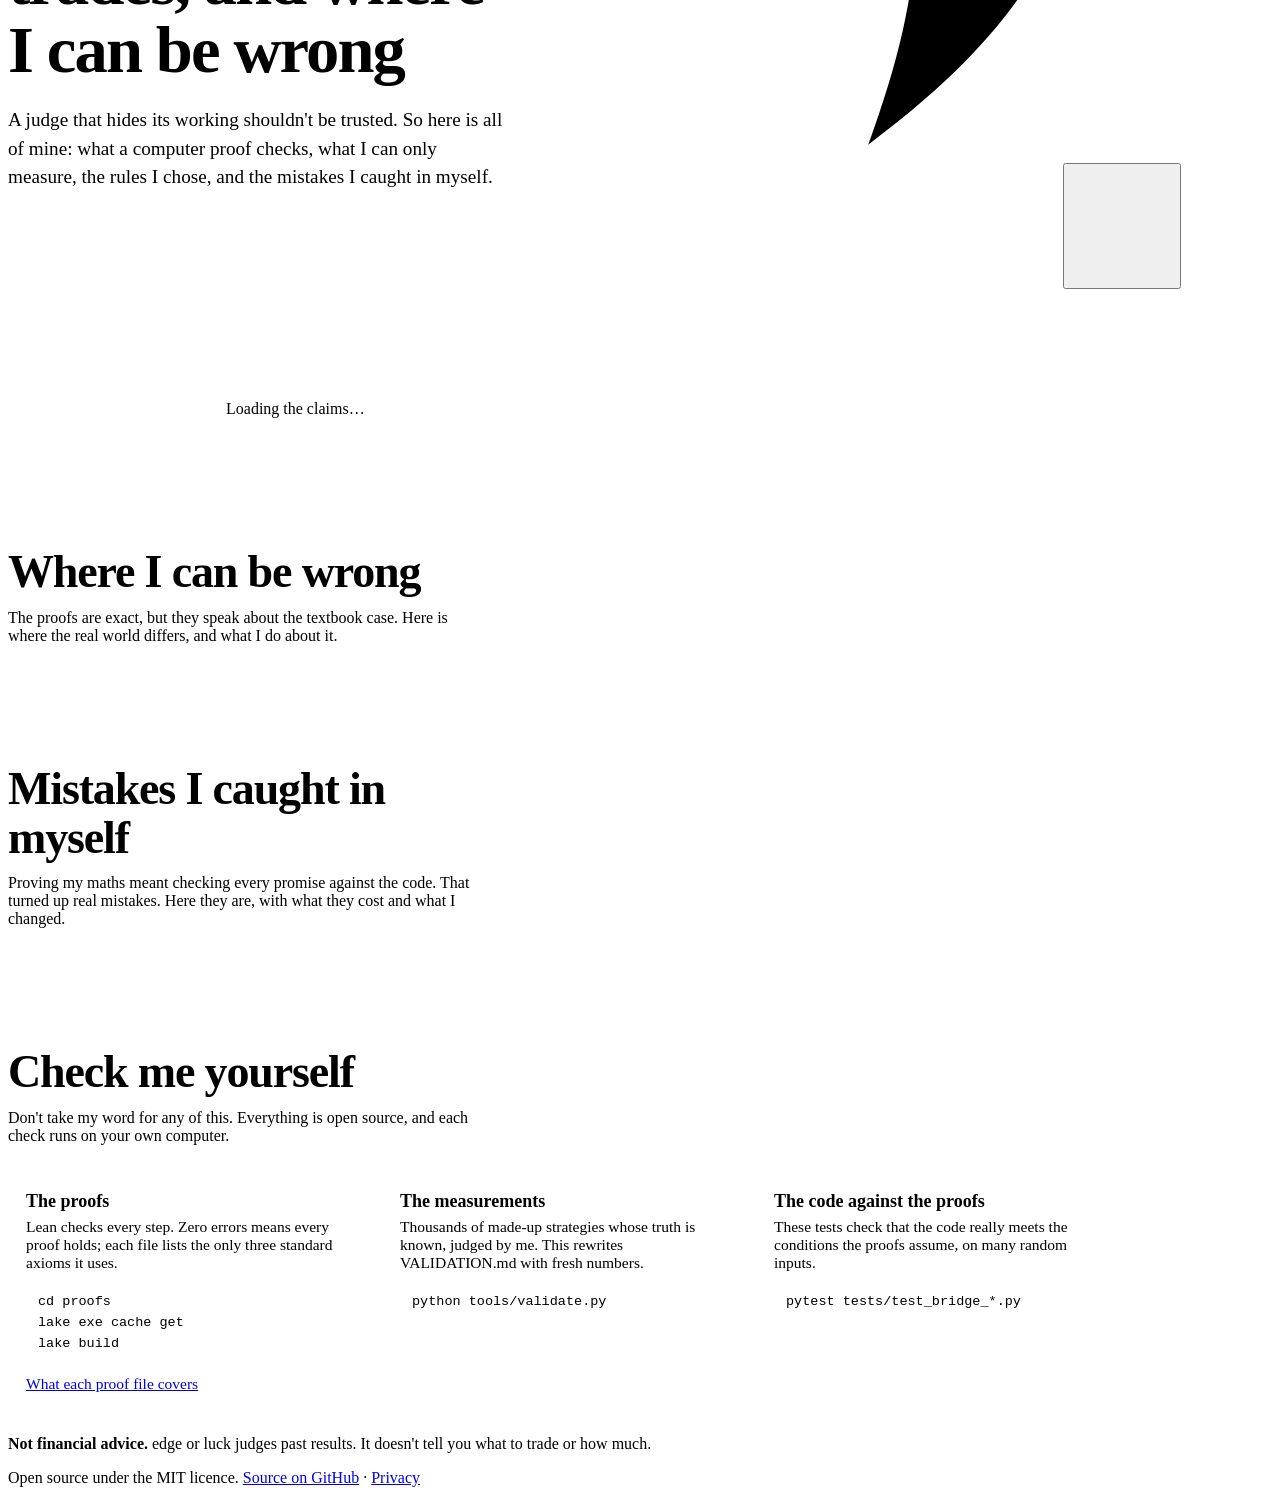
==== commit 6442acf4: "web: support is one click (Buy Me a Coffee, Patreon); thank-you links unlock Flip's wardrobe and the" ====
--- a/src/edgeorluck/web/static/how.html
+++ b/src/edgeorluck/web/static/how.html
@@ -107,7 +107,7 @@
       <a class="opt" href="/story">Story</a>
       <a class="opt" href="/play">Play</a>
       <a class="opt" href="/how" aria-current="page">How it checks</a>
-      <a href="https://github.com/Sakke-code/edge-or-luck" rel="noopener">GitHub</a>
+      <a class="opt" href="/support">Support</a>
       <button class="theme" id="theme" type="button" aria-label="Switch to blueprint (dark) look">
         <svg viewBox="0 0 16 16" aria-hidden="true"><circle cx="8" cy="8" r="6.2" fill="none" stroke="currentColor" stroke-width="1.5"/><path d="M8 1.8a6.2 6.2 0 0 1 0 12.4z" fill="currentColor"/></svg>
         <span id="themeLabel">Blueprint</span>
